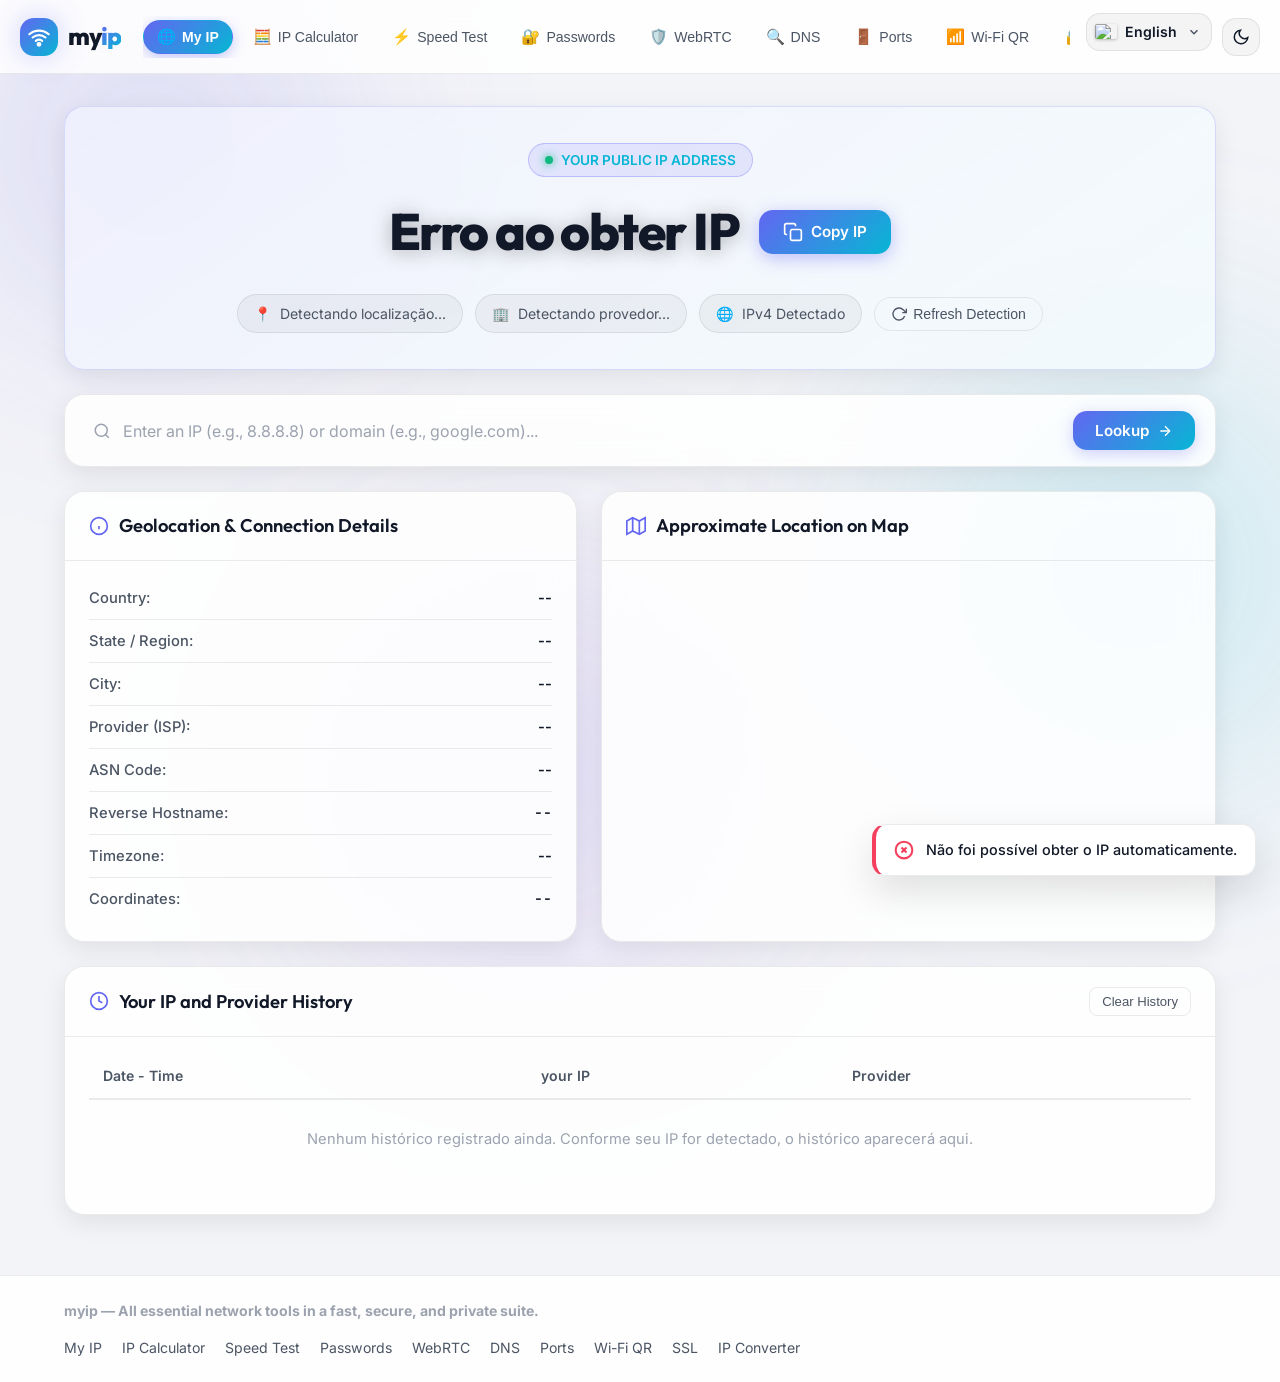
==== index.html @ ab808cb1 "Add files via upload" ====
<!DOCTYPE html>
<html lang="pt-BR" data-theme="light">

<head>
  <meta charset="UTF-8">
  <meta name="viewport" content="width=device-width, initial-scale=1.0">
  <title>myip - Qual é o Meu IP, Calculadora, Velocidade, DNS e Segurança</title>
  <meta name="description"
    content="Descubra seu endereço IP público, calcule sub-redes, teste velocidade, consulte registros DNS, detecte vazamentos WebRTC e gere senhas seguras.">

  <!-- Google Fonts -->
  <link rel="preconnect" href="https://fonts.googleapis.com">
  <link rel="preconnect" href="https://fonts.gstatic.com" crossorigin>
  <link
    href="https://fonts.googleapis.com/css2?family=Inter:wght@300;400;500;600;700&family=JetBrains+Mono:wght@400;500;600&family=Outfit:wght@400;500;600;700;800&display=swap"
    rel="stylesheet">

  <!-- Leaflet CSS for Maps -->
  <link rel="stylesheet" href="https://unpkg.com/leaflet@1.9.4/dist/leaflet.css"
    integrity="sha256-p4NxAoJBhIIN+hmNHrzRCf9tD/miZyoHS5obTRR9BMY=" crossorigin="" />

  <!-- Stylesheets -->
  <link rel="stylesheet" href="css/style.css">
  <link rel="stylesheet" href="css/components.css">
  <link rel="stylesheet" href="css/responsive.css">
</head>

<body>


  <!-- ADVERTICA   -->

  <ins style="width: 0px;height:0px" data-width="0" data-height="0" class="x101cd4b8bb" data-domain="//data527.click"
    data-affquery="/99522c9bdd180e38ef54/101cd4b8bb/?placementName=default">
    <script src="//data527.click/js/responsive.js" async></script>
  </ins>

  <!-- ADVERTICA   -->



  <!-- Background Glow Orbs -->
  <div class="bg-orb orb-1"></div>
  <div class="bg-orb orb-2"></div>
  <div class="bg-orb orb-3"></div>

  <!-- Main Navigation Header -->
  <header class="site-header">
    <div class="header-container">
      <!-- Logo no lado esquerdo -->
      <a href="javascript:void(0)" class="brand-logo" id="nav-brand">
        <div class="logo-icon">
          <svg viewBox="0 0 24 24" width="22" height="22" fill="none" stroke="currentColor" stroke-width="2.3"
            stroke-linecap="round" stroke-linejoin="round">
            <path d="M5 12.55a11 11 0 0 1 14.08 0"></path>
            <path d="M1.42 9a16 16 0 0 1 21.16 0"></path>
            <path d="M8.53 16.11a6 6 0 0 1 6.95 0"></path>
            <circle cx="12" cy="20" r="1.5" fill="currentColor"></circle>
          </svg>
        </div>
        <div class="logo-text">
          <span class="logo-title">my<span class="gradient-text">ip</span></span>
        </div>
      </a>

      <!-- Menu de Ferramentas puxado para a esquerda -->
      <nav class="main-nav-container" id="main-nav">
        <button class="nav-item active" data-tab="myip">
          <span class="tab-icon">🌐</span>
          <span data-i18n="nav_myip">Meu IP</span>
        </button>
        <button class="nav-item" data-tab="calculator">
          <span class="tab-icon">🧮</span>
          <span data-i18n="nav_calculator">Calculadora IP</span>
        </button>
        <button class="nav-item" data-tab="speedtest">
          <span class="tab-icon">⚡</span>
          <span data-i18n="nav_speedtest">Velocímetro</span>
        </button>
        <button class="nav-item" data-tab="password">
          <span class="tab-icon">🔐</span>
          <span data-i18n="nav_password">Senhas</span>
        </button>
        <button class="nav-item" data-tab="webrtc">
          <span class="tab-icon">🛡️</span>
          <span data-i18n="nav_webrtc">WebRTC</span>
        </button>
        <button class="nav-item" data-tab="dnslookup">
          <span class="tab-icon">🔍</span>
          <span data-i18n="nav_dnslookup">DNS</span>
        </button>
        <button class="nav-item" data-tab="portcheck">
          <span class="tab-icon">🚪</span>
          <span data-i18n="nav_portcheck">Portas</span>
        </button>
        <button class="nav-item" data-tab="wifiqr">
          <span class="tab-icon">📶</span>
          <span data-i18n="nav_wifiqr">Wi-Fi QR</span>
        </button>
        <button class="nav-item" data-tab="sslcheck">
          <span class="tab-icon">🔒</span>
          <span data-i18n="nav_sslcheck">SSL</span>
        </button>
        <button class="nav-item" data-tab="ipconvert">
          <span class="tab-icon">🔄</span>
          <span data-i18n="nav_ipconvert">Conversor IP</span>
        </button>
      </nav>

      <!-- Botões de Ação na extrema direita: Combobox de Idioma & Tema -->
      <div class="header-actions">
        <!-- Combobox Customizado com Imagens de Bandeiras Reais -->
        <div class="custom-lang-combobox" id="custom-lang-combobox">
          <button class="combo-trigger" id="combo-trigger" aria-haspopup="listbox" aria-expanded="false"
            title="Selecionar Idioma / Select Language">
            <span class="flag-icon" id="active-flag-icon">
              <img src="https://flagcdn.com/w40/br.png" width="22" height="15" alt="Brasil" class="flag-img" />
            </span>
            <span class="combo-text" id="active-lang-text">Português</span>
            <svg class="combo-chevron" viewBox="0 0 24 24" width="14" height="14" stroke="currentColor"
              stroke-width="2.5" fill="none">
              <polyline points="6 9 12 15 18 9"></polyline>
            </svg>
          </button>

          <div class="combo-menu hidden" id="combo-menu" role="listbox">
            <button class="combo-item active" data-lang="pt" role="option">
              <img src="https://flagcdn.com/w40/br.png" width="22" height="15" alt="Brasil" class="flag-img" />
              <span>Português</span>
            </button>
            <button class="combo-item" data-lang="en" role="option">
              <img src="https://flagcdn.com/w40/us.png" width="22" height="15" alt="United States" class="flag-img" />
              <span>English</span>
            </button>
            <button class="combo-item" data-lang="es" role="option">
              <img src="https://flagcdn.com/w40/es.png" width="22" height="15" alt="España" class="flag-img" />
              <span>Español</span>
            </button>
            <button class="combo-item" data-lang="fr" role="option">
              <img src="https://flagcdn.com/w40/fr.png" width="22" height="15" alt="France" class="flag-img" />
              <span>Français</span>
            </button>
            <button class="combo-item" data-lang="it" role="option">
              <img src="https://flagcdn.com/w40/it.png" width="22" height="15" alt="Italia" class="flag-img" />
              <span>Italiano</span>
            </button>
            <button class="combo-item" data-lang="zh" role="option">
              <img src="https://flagcdn.com/w40/cn.png" width="22" height="15" alt="China" class="flag-img" />
              <span>中文</span>
            </button>
          </div>
        </div>

        <button class="theme-toggle-btn" id="theme-toggle" aria-label="Alternar Tema Claro/Escuro"
          title="Alternar tema claro/escuro" data-i18n-title="theme_toggle_title">
          <svg class="sun-icon" viewBox="0 0 24 24" width="18" height="18" stroke="currentColor" stroke-width="2"
            fill="none">
            <circle cx="12" cy="12" r="5"></circle>
            <line x1="12" y1="1" x2="12" y2="3"></line>
            <line x1="12" y1="21" x2="12" y2="23"></line>
            <line x1="4.22" y1="4.22" x2="5.64" y2="5.64"></line>
            <line x1="18.36" y1="18.36" x2="19.78" y2="19.78"></line>
            <line x1="1" y1="12" x2="3" y2="12"></line>
            <line x1="21" y1="12" x2="23" y2="12"></line>
            <line x1="4.22" y1="19.78" x2="5.64" y2="18.36"></line>
            <line x1="18.36" y1="5.64" x2="19.78" y2="4.22"></line>
          </svg>
          <svg class="moon-icon" viewBox="0 0 24 24" width="18" height="18" stroke="currentColor" stroke-width="2"
            fill="none">
            <path d="M21 12.79A9 9 0 1 1 11.21 3 7 7 0 0 0 21 12.79z"></path>
          </svg>
        </button>

        <!-- Mobile Menu Hamburger -->
        <button class="mobile-menu-btn" id="mobile-menu-toggle" aria-label="Abrir Menu">
          <span></span>
          <span></span>
          <span></span>
        </button>
      </div>
    </div>

    <!-- Mobile Nav Drawer -->
    <div class="mobile-nav-drawer" id="mobile-nav">
      <div class="mobile-lang-row">
        <span class="mobile-lang-label">Idioma:</span>
        <div class="mobile-lang-grid">
          <button class="mobile-lang-btn active" data-lang="pt"><img src="https://flagcdn.com/w40/br.png" width="18"
              height="12" alt="PT"> PT</button>
          <button class="mobile-lang-btn" data-lang="en"><img src="https://flagcdn.com/w40/us.png" width="18"
              height="12" alt="EN"> EN</button>
          <button class="mobile-lang-btn" data-lang="es"><img src="https://flagcdn.com/w40/es.png" width="18"
              height="12" alt="ES"> ES</button>
          <button class="mobile-lang-btn" data-lang="fr"><img src="https://flagcdn.com/w40/fr.png" width="18"
              height="12" alt="FR"> FR</button>
          <button class="mobile-lang-btn" data-lang="it"><img src="https://flagcdn.com/w40/it.png" width="18"
              height="12" alt="IT"> IT</button>
          <button class="mobile-lang-btn" data-lang="zh"><img src="https://flagcdn.com/w40/cn.png" width="18"
              height="12" alt="ZH"> ZH</button>
        </div>
      </div>
      <button class="mobile-nav-item active" data-tab="myip">🌐 <span data-i18n="nav_myip">Meu IP</span></button>
      <button class="mobile-nav-item" data-tab="calculator">🧮 <span data-i18n="nav_calculator">Calculadora
          IP</span></button>
      <button class="mobile-nav-item" data-tab="speedtest">⚡ <span data-i18n="nav_speedtest">Medidor de
          Velocidade</span></button>
      <button class="mobile-nav-item" data-tab="password">🔐 <span data-i18n="nav_password">Gerador de
          Senha</span></button>
      <button class="mobile-nav-item" data-tab="webrtc">🛡️ <span data-i18n="nav_webrtc">Vazamento
          WebRTC</span></button>
      <button class="mobile-nav-item" data-tab="dnslookup">🔍 <span data-i18n="nav_dnslookup">Consulta
          DNS</span></button>
      <button class="mobile-nav-item" data-tab="portcheck">🚪 <span data-i18n="nav_portcheck">Scanner de
          Portas</span></button>
      <button class="mobile-nav-item" data-tab="wifiqr">📶 <span data-i18n="nav_wifiqr">Wi-Fi QR Code</span></button>
      <button class="mobile-nav-item" data-tab="sslcheck">🔒 <span data-i18n="nav_sslcheck">Certificado
          SSL</span></button>
      <button class="mobile-nav-item" data-tab="ipconvert">🔄 <span data-i18n="nav_ipconvert">Conversor
          IP</span></button>
    </div>
  </header>

  <!-- Main Content Area -->
  <main class="main-content">

    <!-- ========================================== -->
    <!-- 1. QUAL É O MEU IP                         -->
    <!-- ========================================== -->
    <section class="tab-pane active" id="pane-myip">
      <div class="ip-hero-card glass-card">
        <div class="ip-badge-top">
          <span class="live-pulse"></span>
          <span data-i18n="ip_public_label">SEU ENDEREÇO IP PÚBLICO</span>
        </div>

        <div class="ip-display-wrapper">
          <div class="ip-main-text-container">
            <h1 class="ip-main-address" id="main-ip-address">
              <span class="loading-skeleton">Carregando endereço IP...</span>
            </h1>
          </div>
          <button class="btn-copy-ip-large" id="btn-copy-main-ip" title="Copiar IP" data-i18n-title="btn_copy_ip">
            <svg viewBox="0 0 24 24" width="20" height="20" stroke="currentColor" stroke-width="2" fill="none">
              <rect x="9" y="9" width="13" height="13" rx="2" ry="2"></rect>
              <path d="M5 15H4a2 2 0 0 1-2-2V4a2 2 0 0 1 2-2h9a2 2 0 0 1 2 2v1"></path>
            </svg>
            <span data-i18n="btn_copy_ip">Copiar IP</span>
          </button>
        </div>

        <div class="ip-quick-info-row">
          <div class="quick-info-pill">
            <span class="pill-icon">📍</span>
            <span id="quick-location">Detectando localização...</span>
          </div>
          <div class="quick-info-pill">
            <span class="pill-icon">🏢</span>
            <span id="quick-isp">Detectando provedor...</span>
          </div>
          <div class="quick-info-pill">
            <span class="pill-icon">🌐</span>
            <span id="quick-ip-version">IPv4 Detectado</span>
          </div>
          <button class="btn-refresh-ip" id="btn-refresh-ip" title="Atualizar informações"
            data-i18n-title="btn_refresh_ip">
            <svg viewBox="0 0 24 24" width="16" height="16" stroke="currentColor" stroke-width="2" fill="none">
              <path d="M23 4v6h-6"></path>
              <path d="M20.49 15a9 9 0 1 1-2.12-9.36L23 10"></path>
            </svg>
            <span data-i18n="btn_refresh_ip">Atualizar Detecção</span>
          </button>
        </div>
      </div>

      <!-- Custom IP Search Bar -->
      <div class="ip-search-card glass-card">
        <div class="search-input-group">
          <div class="search-icon">
            <svg viewBox="0 0 24 24" width="18" height="18" stroke="currentColor" stroke-width="2" fill="none">
              <circle cx="11" cy="11" r="8"></circle>
              <line x1="21" y1="21" x2="16.65" y2="16.65"></line>
            </svg>
          </div>
          <input type="text" id="custom-ip-input"
            placeholder="Digite um IP (ex: 8.8.8.8) ou domínio (ex: google.com)..."
            data-i18n-placeholder="search_custom_placeholder" autocomplete="off" spellcheck="false">
          <button class="btn-primary" id="btn-search-ip">
            <span data-i18n="btn_search">Consultar</span>
            <svg viewBox="0 0 24 24" width="16" height="16" stroke="currentColor" stroke-width="2" fill="none">
              <line x1="5" y1="12" x2="19" y2="12"></line>
              <polyline points="12 5 19 12 12 19"></polyline>
            </svg>
          </button>
        </div>
      </div>

      <!-- IP Details Grid & Map -->
      <div class="ip-grid-layout">
        <!-- Details Card -->
        <div class="glass-card details-card">
          <div class="card-header">
            <div class="header-icon">
              <svg viewBox="0 0 24 24" width="20" height="20" stroke="currentColor" stroke-width="2" fill="none">
                <circle cx="12" cy="12" r="10"></circle>
                <line x1="12" y1="16" x2="12" y2="12"></line>
                <line x1="12" y1="8" x2="12.01" y2="8"></line>
              </svg>
            </div>
            <h3 data-i18n="details_title">Detalhes de Geolocalização & Conexão</h3>
          </div>

          <div class="details-list">
            <div class="detail-row">
              <span class="detail-label" data-i18n="detail_country">País:</span>
              <span class="detail-value" id="detail-country">--</span>
            </div>
            <div class="detail-row">
              <span class="detail-label" data-i18n="detail_region">Estado / Região:</span>
              <span class="detail-value" id="detail-region">--</span>
            </div>
            <div class="detail-row">
              <span class="detail-label" data-i18n="detail_city">Cidade:</span>
              <span class="detail-value" id="detail-city">--</span>
            </div>
            <div class="detail-row">
              <span class="detail-label" data-i18n="detail_isp">Provedor (ISP):</span>
              <span class="detail-value" id="detail-isp">--</span>
            </div>
            <div class="detail-row">
              <span class="detail-label" data-i18n="detail_asn">Código ASN:</span>
              <span class="detail-value" id="detail-asn">--</span>
            </div>
            <div class="detail-row">
              <span class="detail-label" data-i18n="detail_hostname">Hostname Reverso:</span>
              <span class="detail-value mono-text" id="detail-hostname">--</span>
            </div>
            <div class="detail-row">
              <span class="detail-label" data-i18n="detail_timezone">Fuso Horário:</span>
              <span class="detail-value" id="detail-timezone">--</span>
            </div>
            <div class="detail-row">
              <span class="detail-label" data-i18n="detail_coords">Coordenadas:</span>
              <span class="detail-value mono-text" id="detail-coords">--</span>
            </div>
          </div>
        </div>

        <!-- Interactive Map Card -->
        <div class="glass-card map-card">
          <div class="card-header map-header">
            <div class="header-icon">
              <svg viewBox="0 0 24 24" width="20" height="20" stroke="currentColor" stroke-width="2" fill="none">
                <polygon points="1 6 1 22 8 18 16 22 23 18 23 2 16 6 8 2 1 6"></polygon>
                <line x1="8" y1="2" x2="8" y2="18"></line>
                <line x1="16" y1="6" x2="16" y2="22"></line>
              </svg>
            </div>
            <h3 data-i18n="map_title">Localização Aproximada no Mapa</h3>
          </div>
          <div class="map-container-wrapper">
            <div id="ip-map" class="interactive-map"></div>
          </div>
        </div>
      </div>

      <!-- Seu Histórico de IPs e Provedores Card -->
      <div class="glass-card ip-history-card">
        <div class="card-header">
          <div class="header-icon">
            <svg viewBox="0 0 24 24" width="20" height="20" stroke="currentColor" stroke-width="2" fill="none">
              <circle cx="12" cy="12" r="10"></circle>
              <polyline points="12 6 12 12 16 14"></polyline>
            </svg>
          </div>
          <h3 data-i18n="history_title">Seu Histórico de IPs e Provedores</h3>
          <button class="btn-sm btn-ghost" id="btn-clear-ip-history" style="margin-left: auto;"
            data-i18n="btn_clear_history">Limpar Histórico</button>
        </div>
        <div class="history-table-container">
          <table class="ip-history-table">
            <thead>
              <tr>
                <th data-i18n="th_datetime">Dia - Hora</th>
                <th data-i18n="th_ip">seu IP</th>
                <th data-i18n="th_provider">Provedor</th>
              </tr>
            </thead>
            <tbody id="ip-history-tbody">
              <tr>
                <td colspan="3" class="no-records-cell" data-i18n="no_history">Nenhum histórico registrado ainda.
                  Conforme seu IP for detectado, o histórico aparecerá aqui.</td>
              </tr>
            </tbody>
          </table>
        </div>
      </div>
    </section>

    <!-- ========================================== -->
    <!-- 2. CALCULADORA DE IP & SUB-REDE            -->
    <!-- ========================================== -->
    <section class="tab-pane" id="pane-calculator">
      <div class="tool-intro">
        <h2 class="tool-title" data-i18n="tab2_title">Calculadora de IP & Sub-rede (CIDR)</h2>
        <p class="tool-desc" data-i18n="tab2_desc">Calcule endereços de rede, broadcast, faixas de hosts válidos,
          máscaras e representação binária instantaneamente.</p>
      </div>

      <div class="calc-grid-layout">
        <div class="glass-card calc-form-card">
          <div class="card-header">
            <div class="header-icon"><svg viewBox="0 0 24 24" width="20" height="20" stroke="currentColor"
                stroke-width="2" fill="none">
                <rect x="4" y="2" width="16" height="20" rx="2"></rect>
              </svg></div>
            <h3 data-i18n="calc_form_title">Parâmetros da Sub-rede</h3>
          </div>
          <form id="ipcalc-form" class="calc-form" onsubmit="return false;">
            <div class="form-group">
              <label for="calc-ip-input" data-i18n="calc_ip_label">Endereço IP (IPv4):</label>
              <div class="input-with-presets">
                <input type="text" id="calc-ip-input" class="form-input mono-text" value="192.168.1.100"
                  placeholder="ex: 192.168.1.100" spellcheck="false">
                <button type="button" class="btn-sm btn-ghost" id="btn-use-myip-calc" data-i18n="btn_use_my_ip">Usar Meu
                  IP</button>
              </div>
            </div>
            <div class="form-group">
              <label for="calc-mask-select" data-i18n="calc_cidr_label">Máscara de Rede (CIDR):</label>
              <select id="calc-mask-select" class="form-select mono-text"></select>
            </div>
            <div class="quick-preset-buttons">
              <span class="preset-label">Máscaras Comuns:</span>
              <button type="button" class="btn-preset" data-cidr="24">/24 (255.255.255.0)</button>
              <button type="button" class="btn-preset" data-cidr="16">/16 (255.255.0.0)</button>
              <button type="button" class="btn-preset" data-cidr="8">/8 (255.0.0.0)</button>
              <button type="button" class="btn-preset" data-cidr="30">/30 (Ponto a Ponto)</button>
            </div>
          </form>
        </div>

        <div class="glass-card calc-results-card">
          <div class="card-header">
            <div class="header-icon"><svg viewBox="0 0 24 24" width="20" height="20" stroke="currentColor"
                stroke-width="2" fill="none">
                <polyline points="22 12 18 12 15 21 9 3 6 12 2 12"></polyline>
              </svg></div>
            <h3 data-i18n="calc_results_title">Resultados do Cálculo de Rede</h3>
          </div>
          <div class="results-table-container">
            <table class="calc-results-table">
              <tbody>
                <tr>
                  <td data-i18n="res_net_address">Endereço de Rede (Network):</td>
                  <td class="mono-bold text-accent" id="res-network-ip">--</td>
                </tr>
                <tr>
                  <td data-i18n="res_bcast_address">Endereço de Broadcast:</td>
                  <td class="mono-bold text-warning" id="res-broadcast-ip">--</td>
                </tr>
                <tr>
                  <td data-i18n="res_usable_range">Faixa de Hosts Utilizáveis:</td>
                  <td class="mono-bold text-success" id="res-usable-range">--</td>
                </tr>
                <tr>
                  <td data-i18n="res_first_host">Primeiro Host Utilizável:</td>
                  <td class="mono-text" id="res-first-host">--</td>
                </tr>
                <tr>
                  <td data-i18n="res_last_host">Último Host Utilizável:</td>
                  <td class="mono-text" id="res-last-host">--</td>
                </tr>
                <tr>
                  <td data-i18n="res_usable_hosts">Hosts Utilizáveis:</td>
                  <td class="mono-bold" id="res-usable-hosts">--</td>
                </tr>
                <tr>
                  <td data-i18n="res_total_hosts">Total de Endereços IP:</td>
                  <td class="mono-text" id="res-total-hosts">--</td>
                </tr>
                <tr>
                  <td data-i18n="res_subnet_mask">Máscara de Sub-rede:</td>
                  <td class="mono-text" id="res-subnet-mask">--</td>
                </tr>
                <tr>
                  <td data-i18n="res_wildcard">Máscara Inversa (Wildcard):</td>
                  <td class="mono-text" id="res-wildcard-mask">--</td>
                </tr>
                <tr>
                  <td data-i18n="res_ip_class">Classe do IP:</td>
                  <td id="res-ip-class-type"><span class="badge badge-info" id="badge-ip-class">--</span> <span
                      class="badge badge-secondary" id="badge-ip-type">--</span></td>
                </tr>
              </tbody>
            </table>
          </div>
        </div>
      </div>

      <div class="glass-card binary-card">
        <div class="card-header">
          <div class="header-icon"><svg viewBox="0 0 24 24" width="20" height="20" stroke="currentColor"
              stroke-width="2" fill="none">
              <path d="M4 17l6-6-6-6"></path>
              <path d="M12 19h8"></path>
            </svg></div>
          <h3 data-i18n="binary_title">Decomposição Binária (32 Bits)</h3>
          <div class="binary-legend">
            <span class="legend-item"><span class="legend-dot net-dot"></span> <span data-i18n="binary_legend_net">Bits
                de Rede</span></span>
            <span class="legend-item"><span class="legend-dot host-dot"></span> <span
                data-i18n="binary_legend_host">Bits de Host</span></span>
          </div>
        </div>
        <div class="binary-grid">
          <div class="binary-row"><span class="binary-label" data-i18n="calc_ip_label">Endereço IP:</span>
            <div class="binary-bits mono-text" id="binary-ip">--</div>
          </div>
          <div class="binary-row"><span class="binary-label" data-i18n="res_subnet_mask">Máscara Sub-rede:</span>
            <div class="binary-bits mono-text" id="binary-mask">--</div>
          </div>
          <div class="binary-row"><span class="binary-label" data-i18n="res_net_address">Rede:</span>
            <div class="binary-bits mono-text" id="binary-net">--</div>
          </div>
          <div class="binary-row"><span class="binary-label" data-i18n="res_bcast_address">Broadcast:</span>
            <div class="binary-bits mono-text" id="binary-bcast">--</div>
          </div>
        </div>
      </div>
    </section>

    <!-- ========================================== -->
    <!-- 3. MEDIDOR DE VELOCIDADE (SPEED TEST)      -->
    <!-- ========================================== -->
    <section class="tab-pane" id="pane-speedtest">
      <div class="tool-intro">
        <h2 class="tool-title" data-i18n="tab3_title">Medidor de Velocidade de Conexão</h2>
        <p class="tool-desc" data-i18n="tab3_desc">Teste em tempo real a latência (Ping), estabilidade (Jitter),
          velocidade de Download e Upload da sua internet.</p>
      </div>

      <div class="speedtest-main-card glass-card">
        <div class="speed-gauge-section">
          <div class="gauge-container">
            <svg class="gauge-svg" viewBox="0 0 300 200">
              <path class="gauge-bg-arc" d="M 30 180 A 120 120 0 0 1 270 180" fill="none" stroke-width="20"
                stroke-linecap="round" />
              <path class="gauge-fill-arc" id="gauge-fill-arc" d="M 30 180 A 120 120 0 0 1 270 180" fill="none"
                stroke-width="20" stroke-linecap="round" />
              <g class="gauge-ticks">
                <text x="30" y="198" class="tick-label">0</text>
                <text x="50" y="115" class="tick-label">10</text>
                <text x="100" y="55" class="tick-label">50</text>
                <text x="150" y="38" class="tick-label">100</text>
                <text x="200" y="55" class="tick-label">250</text>
                <text x="250" y="115" class="tick-label">500</text>
                <text x="270" y="198" class="tick-label">1000+</text>
              </g>
              <g class="needle-group" id="gauge-needle">
                <circle cx="150" cy="180" r="10" class="needle-center" />
                <polygon points="147,180 153,180 150,50" class="needle-pointer" />
              </g>
            </svg>
            <div class="gauge-center-content">
              <div class="gauge-phase-badge" id="speed-test-phase" data-i18n="speed_ready">PRONTO PARA TESTAR</div>
              <div class="gauge-speed-val" id="gauge-current-speed">0.0</div>
              <div class="gauge-speed-unit">Mbps</div>
            </div>
          </div>
          <div class="gauge-action-wrapper">
            <button class="btn-speed-start" id="btn-start-speedtest">
              <span class="btn-glow"></span>
              <span class="btn-text" data-i18n="btn_speed_start">INICIAR TESTE</span>
            </button>
          </div>
        </div>

        <div class="speed-metrics-grid">
          <div class="metric-card" id="metric-ping">
            <div class="metric-header"><span class="metric-icon">📶</span><span class="metric-name"
                data-i18n="metric_ping_name">Ping (Latência)</span></div>
            <div class="metric-body"><span class="metric-val" id="val-ping">--</span><span class="metric-unit">ms</span>
            </div>
            <div class="metric-progress-bar">
              <div class="bar-fill" id="bar-ping"></div>
            </div>
          </div>
          <div class="metric-card" id="metric-jitter">
            <div class="metric-header"><span class="metric-icon">〰️</span><span class="metric-name"
                data-i18n="metric_jitter_name">Jitter (Oscilação)</span></div>
            <div class="metric-body"><span class="metric-val" id="val-jitter">--</span><span
                class="metric-unit">ms</span></div>
            <div class="metric-progress-bar">
              <div class="bar-fill" id="bar-jitter"></div>
            </div>
          </div>
          <div class="metric-card" id="metric-download">
            <div class="metric-header"><span class="metric-icon">⬇️</span><span class="metric-name"
                data-i18n="metric_download_name">Download</span></div>
            <div class="metric-body"><span class="metric-val" id="val-download">--</span><span
                class="metric-unit">Mbps</span></div>
            <div class="metric-progress-bar">
              <div class="bar-fill" id="bar-download"></div>
            </div>
          </div>
          <div class="metric-card" id="metric-upload">
            <div class="metric-header"><span class="metric-icon">⬆️</span><span class="metric-name"
                data-i18n="metric_upload_name">Upload</span></div>
            <div class="metric-body"><span class="metric-val" id="val-upload">--</span><span
                class="metric-unit">Mbps</span></div>
            <div class="metric-progress-bar">
              <div class="bar-fill" id="bar-upload"></div>
            </div>
          </div>
        </div>

        <div class="speed-summary-report hidden" id="speed-report-box">
          <div class="report-header">
            <h4 data-i18n="diag_title">Diagnóstico de Qualidade da Conexão</h4>
            <span class="report-badge badge-excellent" id="report-overall-badge">Excelente Conexão</span>
          </div>
          <div class="suitability-tags">
            <div class="suitability-item" id="suit-streaming"><span class="suit-icon">🎬</span><span>Streaming 4K / 8K:
                <strong class="text-success">Ideal</strong></span></div>
            <div class="suitability-item" id="suit-gaming"><span class="suit-icon">🎮</span><span>Jogos Online: <strong
                  class="text-success">Baixa Latência</strong></span></div>
            <div class="suitability-item" id="suit-work"><span class="suit-icon">💻</span><span>Home Office & Chamadas:
                <strong class="text-success">Perfeito</strong></span></div>
          </div>
        </div>
      </div>

      <!-- Histórico de Testes de Velocidade -->
      <div class="glass-card speed-history-card">
        <div class="card-header">
          <div class="header-icon">
            <svg viewBox="0 0 24 24" width="20" height="20" stroke="currentColor" stroke-width="2" fill="none">
              <circle cx="12" cy="12" r="10"></circle>
              <polyline points="12 6 12 12 16 14"></polyline>
            </svg>
          </div>
          <h3 data-i18n="speed_history_title">Seu Histórico de Velocidade de Internet</h3>
          <button class="btn-sm btn-ghost" id="btn-clear-speed-history" style="margin-left: auto;"
            data-i18n="btn_clear_history">Limpar Histórico</button>
        </div>
        <div class="history-table-container">
          <table class="ip-history-table">
            <thead>
              <tr>
                <th data-i18n="th_datetime">Dia - Hora</th>
                <th data-i18n="th_ip">seu IP</th>
                <th data-i18n="th_download">Download</th>
                <th data-i18n="th_upload">Upload</th>
                <th data-i18n="th_ping">Ping</th>
                <th data-i18n="th_jitter">Jitter</th>
              </tr>
            </thead>
            <tbody id="speed-history-tbody">
              <tr>
                <td colspan="6" class="no-records-cell" data-i18n="no_speed_history">Nenhum teste de velocidade
                  realizado ainda. Seus resultados aparecerão aqui.</td>
              </tr>
            </tbody>
          </table>
        </div>
      </div>
    </section>

    <!-- ========================================== -->
    <!-- 4. GERADOR DE SENHA SEGURA                 -->
    <!-- ========================================== -->
    <section class="tab-pane" id="pane-password">
      <div class="tool-intro">
        <h2 class="tool-title" data-i18n="tab4_title">Gerador de Senhas Seguras & Frases-Passe</h2>
        <p class="tool-desc" data-i18n="tab4_desc">Crie senhas criptograficamente seguras com entropia calculada ou
          frases mnemônicas fáceis de lembrar.</p>
      </div>

      <div class="pwd-main-layout">
        <div class="glass-card pwd-display-card">
          <div class="pwd-output-container">
            <div class="pwd-text-box">
              <input type="text" id="generated-password-output" class="pwd-input-field mono-text" readonly
                value="Gere sua senha...">
              <button class="btn-pwd-action" id="btn-toggle-pwd-visibility" title="Mostrar/Ocultar Senha">
                <svg id="eye-icon-show" viewBox="0 0 24 24" width="20" height="20" stroke="currentColor"
                  stroke-width="2" fill="none">
                  <path d="M1 12s4-8 11-8 11 8 11 8-4 8-11 8-11-8-11-8z"></path>
                  <circle cx="12" cy="12" r="3"></circle>
                </svg>
                <svg id="eye-icon-hide" class="hidden" viewBox="0 0 24 24" width="20" height="20" stroke="currentColor"
                  stroke-width="2" fill="none">
                  <path
                    d="M17.94 17.94A10.07 10.07 0 0 1 12 20c-7 0-11-8-11-8a18.45 18.45 0 0 1 5.06-5.94M9.9 4.24A9.12 9.12 0 0 1 12 4c7 0 11 8 11 8a18.5 18.5 0 0 1-2.16 3.19m-6.72-1.07a3 3 0 1 1-4.24-4.24">
                  </path>
                  <line x1="1" y1="1" x2="23" y2="23"></line>
                </svg>
              </button>
            </div>
            <div class="pwd-actions-row">
              <button class="btn-primary btn-generate-pwd" id="btn-generate-pwd">
                <svg viewBox="0 0 24 24" width="18" height="18" stroke="currentColor" stroke-width="2" fill="none">
                  <polyline points="23 4 23 10 17 10"></polyline>
                  <polyline points="1 20 1 14 7 14"></polyline>
                  <path d="M3.51 9a9 9 0 0 1 14.85-3.36L23 10M1 14l4.64 4.36A9 9 0 0 0 20.49 15"></path>
                </svg>
                <span data-i18n="btn_generate_pwd">Gerar Nova Senha</span>
              </button>
              <button class="btn-secondary btn-copy-pwd" id="btn-copy-pwd">
                <svg viewBox="0 0 24 24" width="18" height="18" stroke="currentColor" stroke-width="2" fill="none">
                  <rect x="9" y="9" width="13" height="13" rx="2" ry="2"></rect>
                  <path d="M5 15H4a2 2 0 0 1-2-2V4a2 2 0 0 1 2-2h9a2 2 0 0 1 2 2v1"></path>
                </svg>
                <span data-i18n="btn_copy_pwd">Copiar Senha</span>
              </button>
            </div>
          </div>

          <div class="strength-meter-container">
            <div class="strength-labels">
              <span class="strength-title"><span data-i18n="pwd_entropy_label">Força da Senha:</span> <strong
                  id="strength-label-text">Muito Forte</strong></span>
              <span class="entropy-val" id="entropy-bits">~96 bits</span>
            </div>
            <div class="strength-bar-track">
              <div class="strength-bar-fill" id="strength-bar-fill"></div>
            </div>
            <div class="crack-time-estimate"><span data-i18n="crack_time_label">⏱️ Tempo estimado para quebrar por força
                bruta:</span> <strong id="crack-time-val">34 mil anos</strong></div>
          </div>
        </div>

        <div class="glass-card pwd-options-card">
          <div class="card-header">
            <div class="header-icon"><svg viewBox="0 0 24 24" width="20" height="20" stroke="currentColor"
                stroke-width="2" fill="none">
                <circle cx="12" cy="12" r="3"></circle>
              </svg></div>
            <h3>Opções de Personalização</h3>
          </div>
          <div class="pwd-mode-switch">
            <button class="mode-btn active" id="mode-random-chars" data-i18n="pwd_mode_random">Senha Aleatória</button>
            <button class="mode-btn" id="mode-passphrase" data-i18n="pwd_mode_passphrase">Frase-Passe
              (Mnemônica)</button>
          </div>
          <div id="settings-characters-mode">
            <div class="slider-control-group">
              <div class="slider-labels"><label for="pwd-length-slider" data-i18n="pwd_length_label">Tamanho da
                  Senha:</label><span class="slider-val-badge" id="pwd-length-display">16 caracteres</span></div>
              <input type="range" id="pwd-length-slider" min="6" max="64" value="16" class="range-slider">
            </div>
            <div class="toggles-grid">
              <label class="toggle-card"><input type="checkbox" id="chk-uppercase" checked><span
                  class="custom-checkbox"></span>
                <div class="toggle-text"><strong data-i18n="opt_uppercase">Letras Maiúsculas
                    (A-Z)</strong><small>ABCDEFG...</small></div>
              </label>
              <label class="toggle-card"><input type="checkbox" id="chk-lowercase" checked><span
                  class="custom-checkbox"></span>
                <div class="toggle-text"><strong data-i18n="opt_lowercase">Letras Minúsculas
                    (a-z)</strong><small>abcdefg...</small></div>
              </label>
              <label class="toggle-card"><input type="checkbox" id="chk-numbers" checked><span
                  class="custom-checkbox"></span>
                <div class="toggle-text"><strong data-i18n="opt_numbers">Números (0-9)</strong><small>0123456789</small>
                </div>
              </label>
              <label class="toggle-card"><input type="checkbox" id="chk-symbols" checked><span
                  class="custom-checkbox"></span>
                <div class="toggle-text"><strong data-i18n="opt_symbols">Símbolos Especiais
                    (!@#$%...)</strong><small>!@#$%^&*()_+</small></div>
              </label>
              <label class="toggle-card full-width"><input type="checkbox" id="chk-avoid-ambiguous"><span
                  class="custom-checkbox"></span>
                <div class="toggle-text"><strong data-i18n="opt_exclude_similar">Evitar caracteres
                    ambíguos</strong><small>Remove i, l, 1, L, o, 0, O</small></div>
              </label>
            </div>
          </div>
          <div id="settings-passphrase-mode" class="hidden">
            <div class="slider-control-group">
              <div class="slider-labels"><label for="passphrase-words-slider" data-i18n="words_count_label">Quantidade
                  de Palavras:</label><span class="slider-val-badge" id="passphrase-words-display">4 palavras</span>
              </div>
              <input type="range" id="passphrase-words-slider" min="3" max="8" value="4" class="range-slider">
            </div>
            <div class="form-group">
              <label for="passphrase-separator" data-i18n="words_sep_label">Separador:</label>
              <select id="passphrase-separator" class="form-select">
                <option value="-">Hífen ( - )</option>
                <option value=".">Ponto ( . )</option>
                <option value="_">Underline ( _ )</option>
                <option value=" ">Espaço ( )</option>
              </select>
            </div>
            <div class="toggles-grid">
              <label class="toggle-card"><input type="checkbox" id="chk-passphrase-capitalize" checked><span
                  class="custom-checkbox"></span>
                <div class="toggle-text"><strong>Maiúscula Inicial</strong><small>Palavra-Segura</small></div>
              </label>
              <label class="toggle-card"><input type="checkbox" id="chk-passphrase-number" checked><span
                  class="custom-checkbox"></span>
                <div class="toggle-text"><strong>Número no Fim</strong><small>Palavra-42</small></div>
              </label>
            </div>
          </div>
        </div>
      </div>

      <div class="glass-card pwd-history-card">
        <div class="card-header">
          <div class="header-icon"><svg viewBox="0 0 24 24" width="20" height="20" stroke="currentColor"
              stroke-width="2" fill="none">
              <circle cx="12" cy="12" r="10"></circle>
              <polyline points="12 6 12 12 16 14"></polyline>
            </svg></div>
          <h3 data-i18n="pwd_history_title">Histórico desta Sessão</h3>
          <button class="btn-sm btn-ghost" id="btn-clear-pwd-history" data-i18n="btn_clear_history">Limpar
            Histórico</button>
        </div>
        <div class="history-list" id="pwd-history-list">
          <div class="empty-history-text">As senhas geradas nesta sessão aparecerão aqui.</div>
        </div>
      </div>
    </section>

    <!-- ========================================== -->
    <!-- 5. DETECTOR DE VAZAMENTO WEBRTC            -->
    <!-- ========================================== -->
    <section class="tab-pane" id="pane-webrtc">
      <div class="tool-intro">
        <h2 class="tool-title" data-i18n="tab5_title">Detector de Vazamento WebRTC (VPN Leak)</h2>
        <p class="tool-desc" data-i18n="tab5_desc">Verifique se o seu navegador está expondo seu IP real através de
          canais STUN/WebRTC mesmo com VPN conectada.</p>
      </div>

      <div class="webrtc-grid-layout">
        <div class="glass-card webrtc-card">
          <div class="card-header">
            <div class="header-icon">🛡️</div>
            <h3>Status de Privacidade WebRTC</h3>
            <span class="status-pill idle" id="webrtc-status-badge">Pronto para Testar</span>
          </div>
          <div class="webrtc-body">
            <div class="webrtc-section">
              <h4 data-i18n="webrtc_local_ip">IPs Locais (Rede Interna):</h4>
              <ul class="ip-leak-list" id="webrtc-local-ips">
                <li class="empty-text">Clique no botão abaixo para escanear candidatos locais.</li>
              </ul>
            </div>

            <div class="webrtc-section">
              <h4 data-i18n="webrtc_public_ip">IP Público WebRTC:</h4>
              <ul class="ip-leak-list" id="webrtc-public-ips">
                <li class="empty-text">Nenhum teste executado ainda.</li>
              </ul>
            </div>

            <div id="webrtc-explanation"></div>

            <div class="webrtc-actions">
              <button class="btn-primary" id="btn-test-webrtc" data-i18n="btn_scan_webrtc">Iniciar Teste de
                Vazamento</button>
            </div>
          </div>
        </div>
      </div>
    </section>

    <!-- ========================================== -->
    <!-- 6. CONSULTA DE REGISTROS DNS               -->
    <!-- ========================================== -->
    <section class="tab-pane" id="pane-dnslookup">
      <div class="tool-intro">
        <h2 class="tool-title" data-i18n="tab6_title">Consulta de Registros DNS (DNS Lookup)</h2>
        <p class="tool-desc" data-i18n="tab6_desc">Consulte em tempo real registros DNS (A, AAAA, MX, TXT, CNAME, NS,
          SOA) de qualquer domínio através de DNS over HTTPS.</p>
      </div>

      <div class="dns-search-card glass-card">
        <div class="search-input-group">
          <input type="text" id="dns-domain-input" placeholder="ex: google.com, cloudflare.com"
            data-i18n-placeholder="dns_input_placeholder" value="google.com" spellcheck="false">
          <button class="btn-primary" id="btn-query-dns" data-i18n="btn_query_dns">Consultar DNS</button>
        </div>

        <div class="dns-types-bar">
          <span class="filter-label" data-i18n="dns_type_label">Tipo de Registro:</span>
          <button class="btn-dns-type active" data-type="ALL">TODOS</button>
          <button class="btn-dns-type" data-type="A">A (IPv4)</button>
          <button class="btn-dns-type" data-type="AAAA">AAAA (IPv6)</button>
          <button class="btn-dns-type" data-type="MX">MX (E-mail)</button>
          <button class="btn-dns-type" data-type="TXT">TXT (SPF/DMARC)</button>
          <button class="btn-dns-type" data-type="CNAME">CNAME</button>
          <button class="btn-dns-type" data-type="NS">NS</button>
          <button class="btn-dns-type" data-type="SOA">SOA</button>
        </div>
      </div>

      <div class="glass-card dns-results-card hidden" id="dns-results-card">
        <div class="card-header">
          <div class="header-icon">🔍</div>
          <h3 data-i18n="dns_records_found">Registros Encontrados</h3>
          <div id="dns-loading" class="spinner-small hidden"></div>
        </div>
        <div class="results-table-container">
          <table class="calc-results-table dns-table">
            <thead>
              <tr>
                <th>Tipo</th>
                <th>Nome / Host</th>
                <th>Dados / Apontamento</th>
                <th>TTL</th>
              </tr>
            </thead>
            <tbody id="dns-results-tbody"></tbody>
          </table>
        </div>
      </div>
    </section>

    <!-- ========================================== -->
    <!-- 7. VERIFICADOR DE PORTAS                   -->
    <!-- ========================================== -->
    <section class="tab-pane" id="pane-portcheck">
      <div class="tool-intro">
        <h2 class="tool-title" data-i18n="tab7_title">Scanner de Portas de Rede</h2>
        <p class="tool-desc" data-i18n="tab7_desc">Verifique o status de portas comuns de internet ou teste uma porta
          TCP específica.</p>
      </div>

      <div class="port-top-card glass-card">
        <div class="form-group">
          <label for="port-target-host" data-i18n="port_host_label">Host ou IP Alvo:</label>
          <div class="input-with-presets">
            <input type="text" id="port-target-host" class="form-input mono-text" value="localhost"
              placeholder="ex: 192.168.1.1 ou meudominio.com" spellcheck="false">
            <button type="button" class="btn-sm btn-ghost" id="btn-use-myip-port" data-i18n="btn_use_my_ip">Usar Meu
              IP</button>
            <button type="button" class="btn-primary btn-sm" id="btn-scan-all-ports"
              data-i18n="btn_scan_common">Escanear Portas Comuns</button>
          </div>
        </div>

        <div class="custom-port-checker-row">
          <div class="form-group flex-1">
            <label for="custom-port-input" data-i18n="port_custom_label">Porta Customizada (1-65535):</label>
            <div class="input-with-presets">
              <input type="number" id="custom-port-input" class="form-input mono-text" placeholder="ex: 8080" min="1"
                max="65535" value="80">
              <button class="btn-secondary" id="btn-check-custom-port" data-i18n="btn_test_custom_port">Testar
                Porta</button>
            </div>
          </div>
          <div class="custom-port-result-box">
            <span class="port-status-badge badge-idle" id="custom-port-status-badge">Aguardando Teste</span>
            <small id="custom-port-detail-text">Digite a porta e clique em testar</small>
          </div>
        </div>
      </div>

      <div class="glass-card port-list-card">
        <div class="card-header">
          <div class="header-icon">🚪</div>
          <h3>Portas Comuns de Rede</h3>
        </div>
        <div class="common-ports-grid" id="common-ports-grid"></div>
      </div>
    </section>

    <!-- ========================================== -->
    <!-- 8. GERADOR DE QR CODE PARA WI-FI           -->
    <!-- ========================================== -->
    <section class="tab-pane" id="pane-wifiqr">
      <div class="tool-intro">
        <h2 class="tool-title" data-i18n="tab8_title">Gerador de QR Code para Conectar no Wi-Fi</h2>
        <p class="tool-desc" data-i18n="tab8_desc">Crie um QR Code para convidados conectarem à sua rede Wi-Fi apontando
          a câmera do celular.</p>
      </div>

      <div class="wifi-grid-layout">
        <div class="glass-card wifi-form-card">
          <div class="card-header">
            <div class="header-icon">📶</div>
            <h3>Configurações da Rede Wi-Fi</h3>
          </div>
          <div class="wifi-form-body">
            <div class="form-group">
              <label for="wifi-ssid" data-i18n="wifi_ssid_label">Nome da Rede (SSID):</label>
              <input type="text" id="wifi-ssid" class="form-input" value="MinhaRede_5G"
                placeholder="ex: MinhaRede_Casa">
            </div>

            <div class="form-group">
              <label for="wifi-auth" data-i18n="wifi_auth_label">Tipo de Segurança:</label>
              <select id="wifi-auth" class="form-select">
                <option value="WPA">WPA / WPA2 / WPA3</option>
                <option value="WEP">WEP</option>
                <option value="nopass">Rede Aberta</option>
              </select>
            </div>

            <div class="form-group">
              <label for="wifi-password" data-i18n="wifi_pass_label">Senha do Wi-Fi:</label>
              <input type="text" id="wifi-password" class="form-input mono-text" value="SenhaSuperSegura123"
                placeholder="Digite a senha">
            </div>

            <label class="toggle-card">
              <input type="checkbox" id="wifi-hidden">
              <span class="custom-checkbox"></span>
              <div class="toggle-text">
                <strong data-i18n="wifi_hidden_label">Rede Oculta</strong>
                <small>SSID Hidden</small>
              </div>
            </label>
          </div>
        </div>

        <div class="glass-card wifi-preview-card">
          <div class="card-header">
            <div class="header-icon">📱</div>
            <h3>QR Code de Conexão</h3>
          </div>
          <div class="wifi-preview-body">
            <div class="qr-canvas-wrapper">
              <canvas id="wifi-qr-canvas" width="300" height="300"></canvas>
            </div>
            <div class="wifi-card-info">
              <div>Rede: <strong id="preview-wifi-ssid">MinhaRede_5G</strong></div>
              <div>Senha: <strong id="preview-wifi-password">SenhaSuperSegura123</strong></div>
            </div>
            <div class="wifi-action-buttons">
              <button class="btn-primary" id="btn-download-wifi-qr" data-i18n="btn_download_qr">Baixar Imagem
                PNG</button>
              <button class="btn-secondary" id="btn-print-wifi-card" data-i18n="btn_print_qr">Imprimir Cartão
                Wi-Fi</button>
            </div>
          </div>
        </div>
      </div>
    </section>

    <!-- ========================================== -->
    <!-- 9. VERIFICADOR DE CERTIFICADO SSL          -->
    <!-- ========================================== -->
    <section class="tab-pane" id="pane-sslcheck">
      <div class="tool-intro">
        <h2 class="tool-title" data-i18n="tab9_title">Verificador de Certificado SSL / HTTPS</h2>
        <p class="tool-desc" data-i18n="tab9_desc">Inspecione a validade, autoridade emissora (CA) e segurança
          criptográfica de certificados SSL/TLS.</p>
      </div>

      <div class="ssl-search-card glass-card">
        <div class="search-input-group">
          <input type="text" id="ssl-domain-input" placeholder="ex: github.com ou seudominio.com.br"
            data-i18n-placeholder="ssl_input_placeholder" value="google.com" spellcheck="false">
          <button class="btn-primary" id="btn-check-ssl" data-i18n="btn_check_ssl">Verificar SSL</button>
        </div>
      </div>

      <div class="glass-card ssl-results-card hidden" id="ssl-results-card">
        <div class="card-header">
          <div class="header-icon">🔒</div>
          <h3 data-i18n="ssl_status_valid">Relatório de Segurança SSL</h3>
          <span class="status-pill success" id="ssl-status-badge">Certificado Válido</span>
          <div id="ssl-loading" class="spinner-small hidden"></div>
        </div>

        <div class="details-list">
          <div class="detail-row"><span class="detail-label">Domínio:</span><span class="detail-value mono-text"
              id="ssl-target-domain">--</span></div>
          <div class="detail-row"><span class="detail-label" data-i18n="ssl_issuer">Autoridade Emissora
              (CA):</span><span class="detail-value" id="ssl-issuer">--</span></div>
          <div class="detail-row"><span class="detail-label" data-i18n="ssl_expires">Expira em:</span><span
              class="detail-value" id="ssl-valid-to">--</span></div>
          <div class="detail-row"><span class="detail-label">Versão TLS:</span><span class="detail-value text-accent"
              id="ssl-protocol-ver">--</span></div>
          <div class="detail-row"><span class="detail-label">HTTPS:</span><span class="detail-value text-success"
              id="ssl-https-redirect">--</span></div>
          <div class="detail-row"><span class="detail-label">HSTS:</span><span class="detail-value"
              id="ssl-hsts">--</span></div>
          <div class="detail-row"><span class="detail-label">Latência:</span><span class="detail-value mono-text"
              id="ssl-latency">--</span></div>
        </div>
      </div>
    </section>

    <!-- ========================================== -->
    <!-- 10. CONVERSOR DE FORMATOS DE IP            -->
    <!-- ========================================== -->
    <section class="tab-pane" id="pane-ipconvert">
      <div class="tool-intro">
        <h2 class="tool-title" data-i18n="tab10_title">Conversor de Formatos de Endereço IP</h2>
        <p class="tool-desc" data-i18n="tab10_desc">Converta endereços IPv4 em tempo real entre Decimal com Pontos,
          Inteiro de 32 bits, Hexadecimal, Binário, Octal e IPv6 Mapeado.</p>
      </div>

      <div class="glass-card conv-card">
        <div class="card-header">
          <div class="header-icon">🔄</div>
          <h3>Formatos de Representação do IP</h3>
          <button class="btn-sm btn-ghost" id="btn-use-myip-convert" data-i18n="btn_use_my_ip">Usar Meu IP</button>
        </div>

        <div class="conv-grid">
          <div class="conv-item">
            <label for="conv-dotted" data-i18n="ip_dotted_label">Decimal com Pontos (Padrão):</label>
            <div class="input-with-copy">
              <input type="text" id="conv-dotted" class="form-input mono-text" value="192.168.1.1">
              <button class="btn-sm btn-ghost btn-copy-conv" data-target="conv-dotted">Copiar</button>
            </div>
          </div>

          <div class="conv-item">
            <label for="conv-integer" data-i18n="ip_integer_label">Inteiro Decimal de 32 bits:</label>
            <div class="input-with-copy">
              <input type="text" id="conv-integer" class="form-input mono-text" value="3232235777">
              <button class="btn-sm btn-ghost btn-copy-conv" data-target="conv-integer">Copiar</button>
            </div>
          </div>

          <div class="conv-item">
            <label for="conv-hex" data-i18n="ip_hex_label">Hexadecimal:</label>
            <div class="input-with-copy">
              <input type="text" id="conv-hex" class="form-input mono-text" value="0xC0A80101">
              <button class="btn-sm btn-ghost btn-copy-conv" data-target="conv-hex">Copiar</button>
            </div>
          </div>

          <div class="conv-item">
            <label for="conv-hex-dotted">Hexadecimal Pontilhado:</label>
            <div class="input-with-copy">
              <input type="text" id="conv-hex-dotted" class="form-input mono-text" readonly>
              <button class="btn-sm btn-ghost btn-copy-conv" data-target="conv-hex-dotted">Copiar</button>
            </div>
          </div>

          <div class="conv-item full-width">
            <label for="conv-binary" data-i18n="ip_binary_label">Binário (32 bits):</label>
            <div class="input-with-copy">
              <input type="text" id="conv-binary" class="form-input mono-text"
                value="11000000.10101000.00000001.00000001">
              <button class="btn-sm btn-ghost btn-copy-conv" data-target="conv-binary">Copiar</button>
            </div>
          </div>

          <div class="conv-item">
            <label for="conv-octal" data-i18n="ip_octal_label">Octal:</label>
            <div class="input-with-copy">
              <input type="text" id="conv-octal" class="form-input mono-text" readonly>
              <button class="btn-sm btn-ghost btn-copy-conv" data-target="conv-octal">Copiar</button>
            </div>
          </div>

          <div class="conv-item">
            <label for="conv-ipv6-mapped" data-i18n="ip_ipv6_mapped">IPv6 Mapeado (IPv4-Mapped):</label>
            <div class="input-with-copy">
              <input type="text" id="conv-ipv6-mapped" class="form-input mono-text" readonly>
              <button class="btn-sm btn-ghost btn-copy-conv" data-target="conv-ipv6-mapped">Copiar</button>
            </div>
          </div>

          <div class="conv-item full-width">
            <label for="conv-reverse-dns">Ponteiro DNS Reverso (PTR in-addr.arpa):</label>
            <div class="input-with-copy">
              <input type="text" id="conv-reverse-dns" class="form-input mono-text" readonly>
              <button class="btn-sm btn-ghost btn-copy-conv" data-target="conv-reverse-dns">Copiar</button>
            </div>
          </div>
        </div>
      </div>
    </section>

  </main>

  <!-- Toast Notification System -->
  <div class="toast-container" id="toast-container"></div>

  <!-- Footer -->
  <footer class="site-footer">
    <div class="footer-container">
      <div class="footer-left">
        <p><strong data-i18n="footer_rights">myip — Todas as ferramentas de rede essenciais em uma única plataforma
            rápida, segura e privada.</strong></p>
      </div>
      <div class="footer-right">
        <a href="javascript:void(0)" data-tab="myip" data-i18n="nav_myip">Meu IP</a>
        <a href="javascript:void(0)" data-tab="calculator" data-i18n="nav_calculator">Calculadora IP</a>
        <a href="javascript:void(0)" data-tab="speedtest" data-i18n="nav_speedtest">Velocímetro</a>
        <a href="javascript:void(0)" data-tab="password" data-i18n="nav_password">Senhas</a>
        <a href="javascript:void(0)" data-tab="webrtc" data-i18n="nav_webrtc">WebRTC</a>
        <a href="javascript:void(0)" data-tab="dnslookup" data-i18n="nav_dnslookup">DNS</a>
        <a href="javascript:void(0)" data-tab="portcheck" data-i18n="nav_portcheck">Portas</a>
        <a href="javascript:void(0)" data-tab="wifiqr" data-i18n="nav_wifiqr">Wi-Fi QR</a>
        <a href="javascript:void(0)" data-tab="sslcheck" data-i18n="nav_sslcheck">SSL</a>
        <a href="javascript:void(0)" data-tab="ipconvert" data-i18n="nav_ipconvert">Conversor IP</a>
      </div>
    </div>
  </footer>

  <!-- Leaflet JS for Map rendering -->
  <script src="https://unpkg.com/leaflet@1.9.4/dist/leaflet.js"
    integrity="sha256-20nQCchB9co0qIjJZRGuk2/Z9VM+kNiyxNV1lvTlZBo=" crossorigin=""></script>

  <!-- Application Scripts -->
  <script src="js/utils.js"></script>
  <script src="js/i18n.js"></script>
  <script src="js/myip.js"></script>
  <script src="js/ipcalc.js"></script>
  <script src="js/password.js"></script>
  <script src="js/speedtest.js"></script>
  <script src="js/webrtc.js"></script>
  <script src="js/dnslookup.js"></script>
  <script src="js/portcheck.js"></script>
  <script src="js/wifiqr.js"></script>
  <script src="js/sslcheck.js"></script>
  <script src="js/ipconvert.js"></script>
  <script src="js/app.js"></script>
</body>

</html>
---- css/style.css ----
/* ==========================================================================
   MeuIP Ultra - Core Design System & Tokens
   ========================================================================== */

:root {
  /* Color Palette - Dark Mode (Default) */
  --bg-primary: #0a0e17;
  --bg-secondary: #111827;
  --bg-card: rgba(17, 24, 39, 0.75);
  --bg-card-hover: rgba(31, 41, 55, 0.85);
  --bg-card-solid: #161f30;
  
  --border-color: rgba(255, 255, 255, 0.08);
  --border-focus: rgba(99, 102, 241, 0.5);
  
  --text-primary: #f9fafb;
  --text-secondary: #9ca3af;
  --text-muted: #6b7280;
  
  /* Brand Accents */
  --accent-primary: #6366f1;       /* Indigo */
  --accent-primary-hover: #4f46e5;
  --accent-cyan: #06b6d4;          /* Cyan */
  --accent-cyan-hover: #0891b2;
  --accent-purple: #8b5cf6;        /* Violet */
  --accent-emerald: #10b981;       /* Green */
  --accent-amber: #f59e0b;         /* Warning */
  --accent-rose: #f43f5e;          /* Error / Danger */
  
  /* Gradients */
  --grad-primary: linear-gradient(135deg, #6366f1 0%, #06b6d4 100%);
  --grad-accent: linear-gradient(135deg, #ec4899 0%, #8b5cf6 100%);
  --grad-card: linear-gradient(145deg, rgba(255, 255, 255, 0.04) 0%, rgba(255, 255, 255, 0.01) 100%);
  --grad-glow: radial-gradient(circle, rgba(99, 102, 241, 0.15) 0%, rgba(6, 182, 212, 0.05) 50%, transparent 70%);
  
  /* Shadows & Glass */
  --shadow-sm: 0 2px 8px rgba(0, 0, 0, 0.2);
  --shadow-md: 0 8px 24px rgba(0, 0, 0, 0.35);
  --shadow-lg: 0 16px 40px rgba(0, 0, 0, 0.5);
  --shadow-glow: 0 0 30px rgba(99, 102, 241, 0.3);
  
  --glass-blur: blur(16px);
  --glass-border: 1px solid rgba(255, 255, 255, 0.08);
  
  /* Typography */
  --font-sans: 'Inter', -apple-system, BlinkMacSystemFont, sans-serif;
  --font-heading: 'Outfit', -apple-system, BlinkMacSystemFont, sans-serif;
  --font-mono: 'JetBrains Mono', monospace;
  
  /* Layout & Radii */
  --radius-sm: 8px;
  --radius-md: 14px;
  --radius-lg: 20px;
  --radius-full: 9999px;
  --max-width: 1200px;
  --header-height: 74px;
  --transition-fast: 0.18s cubic-bezier(0.16, 1, 0.3, 1);
  --transition-normal: 0.3s cubic-bezier(0.16, 1, 0.3, 1);
}

/* Light Mode Overrides */
[data-theme="light"] {
  --bg-primary: #f3f4f8;
  --bg-secondary: #ffffff;
  --bg-card: rgba(255, 255, 255, 0.85);
  --bg-card-hover: rgba(255, 255, 255, 0.95);
  --bg-card-solid: #ffffff;
  
  --border-color: rgba(0, 0, 0, 0.08);
  --border-focus: rgba(99, 102, 241, 0.6);
  
  --text-primary: #111827;
  --text-secondary: #4b5563;
  --text-muted: #9ca3af;
  
  --grad-card: linear-gradient(145deg, rgba(255, 255, 255, 0.9) 0%, rgba(255, 255, 255, 0.6) 100%);
  --shadow-sm: 0 2px 8px rgba(0, 0, 0, 0.05);
  --shadow-md: 0 8px 24px rgba(0, 0, 0, 0.08);
  --shadow-lg: 0 16px 40px rgba(0, 0, 0, 0.12);
  --glass-border: 1px solid rgba(0, 0, 0, 0.08);
}

/* CSS Reset & Base */
*, *::before, *::after {
  box-sizing: border-box;
  margin: 0;
  padding: 0;
}

html {
  font-size: 16px;
  scroll-behavior: smooth;
}

body {
  font-family: var(--font-sans);
  background-color: var(--bg-primary);
  color: var(--text-primary);
  min-height: 100vh;
  display: flex;
  flex-direction: column;
  overflow-x: hidden;
  position: relative;
  transition: background-color var(--transition-normal), color var(--transition-normal);
  line-height: 1.5;
  -webkit-font-smoothing: antialiased;
}

/* Ambient Background Orbs */
.bg-orb {
  position: fixed;
  border-radius: 50%;
  pointer-events: none;
  z-index: 0;
  filter: blur(120px);
  opacity: 0.45;
  transition: opacity var(--transition-normal);
}

[data-theme="light"] .bg-orb {
  opacity: 0.25;
}

.orb-1 {
  top: -100px;
  left: -100px;
  width: 500px;
  height: 500px;
  background: radial-gradient(circle, #4f46e5 0%, rgba(79, 70, 229, 0) 70%);
}

.orb-2 {
  top: 30%;
  right: -150px;
  width: 600px;
  height: 600px;
  background: radial-gradient(circle, #06b6d4 0%, rgba(6, 182, 212, 0) 70%);
}

.orb-3 {
  bottom: -150px;
  left: 20%;
  width: 550px;
  height: 550px;
  background: radial-gradient(circle, #8b5cf6 0%, rgba(139, 92, 246, 0) 70%);
}

/* Glassmorphism Generic Card */
.glass-card {
  background: var(--bg-card);
  backdrop-filter: var(--glass-blur);
  -webkit-backdrop-filter: var(--glass-blur);
  border: var(--glass-border);
  border-radius: var(--radius-lg);
  box-shadow: var(--shadow-md);
  position: relative;
  overflow: hidden;
  transition: transform var(--transition-fast), box-shadow var(--transition-fast), border-color var(--transition-fast);
}

.glass-card:hover {
  border-color: rgba(255, 255, 255, 0.15);
}

[data-theme="light"] .glass-card:hover {
  border-color: rgba(0, 0, 0, 0.15);
}

/* Typography & Utility */
.gradient-text {
  background: var(--grad-primary);
  -webkit-background-clip: text;
  -webkit-text-fill-color: transparent;
  display: inline-block;
}

.mono-text {
  font-family: var(--font-mono);
  letter-spacing: -0.02em;
}

.mono-bold {
  font-family: var(--font-mono);
  font-weight: 600;
}

.text-accent { color: var(--accent-cyan); }
.text-success { color: var(--accent-emerald); }
.text-warning { color: var(--accent-amber); }
.text-danger { color: var(--accent-rose); }

.hidden {
  display: none !important;
}

/* Header & Navigation Bar */
.site-header {
  position: sticky;
  top: 0;
  z-index: 1000;
  height: var(--header-height);
  background: var(--bg-card);
  backdrop-filter: var(--glass-blur);
  -webkit-backdrop-filter: var(--glass-blur);
  border-bottom: var(--glass-border);
  display: flex;
  align-items: center;
  transition: background-color var(--transition-normal);
}

.header-container {
  width: 100%;
  max-width: 1480px;
  margin: 0 auto;
  padding: 0 20px;
  display: flex;
  align-items: center;
  gap: 16px;
}

/* Brand Logo */
.brand-logo {
  display: flex;
  align-items: center;
  gap: 10px;
  text-decoration: none;
  color: var(--text-primary);
  user-select: none;
  flex-shrink: 0;
  padding-right: 6px;
}

.logo-icon {
  width: 38px;
  height: 38px;
  border-radius: var(--radius-md);
  background: var(--grad-primary);
  display: flex;
  align-items: center;
  justify-content: center;
  color: #ffffff;
  box-shadow: var(--shadow-glow);
  flex-shrink: 0;
}

.logo-text {
  display: flex;
  flex-direction: column;
}

.logo-title {
  font-family: var(--font-heading);
  font-size: 1.55rem;
  font-weight: 800;
  line-height: 1;
  letter-spacing: -0.04em;
}

/* Main Navigation Menu (Alinhado à Esquerda) */
.main-nav-container {
  display: flex;
  align-items: center;
  gap: 6px;
  flex: 1;
  overflow-x: auto;
  scrollbar-width: none;
  -ms-overflow-style: none;
  padding: 4px 0;
}

.main-nav-container::-webkit-scrollbar {
  display: none;
}

.nav-item {
  display: inline-flex;
  align-items: center;
  gap: 6px;
  padding: 7px 13px;
  border-radius: var(--radius-full);
  background: transparent;
  border: 1px solid transparent;
  color: var(--text-secondary);
  font-size: 0.88rem;
  font-weight: 500;
  cursor: pointer;
  transition: all var(--transition-fast);
  white-space: nowrap;
  flex-shrink: 0;
}

.nav-item .tab-icon {
  font-size: 0.95rem;
}

.nav-item:hover {
  color: var(--text-primary);
  background: rgba(99, 102, 241, 0.08);
  border-color: rgba(99, 102, 241, 0.2);
}

.nav-item.active {
  color: #ffffff;
  background: var(--grad-primary);
  font-weight: 600;
  box-shadow: 0 4px 14px rgba(99, 102, 241, 0.35);
  border-color: transparent;
}

/* Actions: Theme Toggle & Mobile Menu (Extrema Direita) */
.header-actions {
  display: flex;
  align-items: center;
  gap: 10px;
  margin-left: auto;
  flex-shrink: 0;
}

/* Custom Language Combobox with Real Flag Images */
.custom-lang-combobox {
  position: relative;
  user-select: none;
}

.combo-trigger {
  display: inline-flex;
  align-items: center;
  gap: 8px;
  background: rgba(255, 255, 255, 0.05);
  border: 1px solid var(--border-color);
  border-radius: var(--radius-md);
  padding: 0 10px 0 8px;
  height: 38px;
  cursor: pointer;
  transition: all var(--transition-fast);
  color: var(--text-primary);
  font-family: var(--font-main);
  font-size: 0.88rem;
  font-weight: 600;
}

[data-theme="light"] .combo-trigger {
  background: rgba(0, 0, 0, 0.04);
}

.combo-trigger:hover,
.custom-lang-combobox:focus-within .combo-trigger {
  background: rgba(99, 102, 241, 0.12);
  border-color: var(--accent-primary);
}

.flag-icon {
  display: inline-flex;
  align-items: center;
  justify-content: center;
  flex-shrink: 0;
}

.flag-img {
  display: block;
  width: 22px;
  height: 15px;
  object-fit: cover;
  border-radius: 2px;
  box-shadow: 0 1px 3px rgba(0, 0, 0, 0.25);
}

.combo-text {
  font-size: 0.88rem;
  font-weight: 600;
  color: var(--text-primary);
}

.combo-chevron {
  color: var(--text-secondary);
  transition: transform var(--transition-fast);
  margin-left: 2px;
}

.custom-lang-combobox[aria-expanded="true"] .combo-chevron {
  transform: rotate(180deg);
}

.combo-menu {
  position: absolute;
  top: calc(100% + 6px);
  right: 0;
  background: var(--bg-card-solid);
  border: 1px solid var(--border-color);
  border-radius: var(--radius-md);
  box-shadow: 0 12px 30px rgba(0, 0, 0, 0.35);
  padding: 6px;
  display: flex;
  flex-direction: column;
  gap: 3px;
  min-width: 155px;
  z-index: 1000;
  animation: fadeIn 0.18s cubic-bezier(0.16, 1, 0.3, 1) forwards;
}

.combo-menu.hidden {
  display: none !important;
}

.combo-item {
  display: flex;
  align-items: center;
  gap: 10px;
  padding: 8px 12px;
  border-radius: var(--radius-sm);
  background: transparent;
  border: none;
  color: var(--text-secondary);
  font-size: 0.88rem;
  font-weight: 500;
  cursor: pointer;
  transition: all var(--transition-fast);
  text-align: left;
  width: 100%;
}

.combo-item:hover {
  background: rgba(99, 102, 241, 0.12);
  color: var(--text-primary);
}

.combo-item.active {
  background: rgba(99, 102, 241, 0.22);
  color: var(--accent-cyan);
  font-weight: 700;
}

.mobile-lang-row {
  display: flex;
  flex-direction: column;
  gap: 8px;
  padding: 10px 12px;
  background: rgba(0, 0, 0, 0.03);
  border-radius: var(--radius-md);
  margin-bottom: 8px;
}

[data-theme="dark"] .mobile-lang-row {
  background: rgba(255, 255, 255, 0.04);
}

.mobile-lang-label {
  font-size: 0.85rem;
  font-weight: 600;
  color: var(--text-secondary);
}

.mobile-lang-grid {
  display: grid;
  grid-template-columns: repeat(3, 1fr);
  gap: 6px;
}

.mobile-lang-btn {
  display: inline-flex;
  align-items: center;
  justify-content: center;
  gap: 6px;
  padding: 6px 8px;
  border-radius: var(--radius-sm);
  border: 1px solid var(--border-color);
  background: rgba(255, 255, 255, 0.05);
  color: var(--text-primary);
  font-size: 0.82rem;
  font-weight: 600;
  cursor: pointer;
  transition: all var(--transition-fast);
}

.mobile-lang-btn.active {
  background: rgba(99, 102, 241, 0.25);
  border-color: var(--accent-primary);
  color: var(--accent-cyan);
}

.theme-toggle-btn {
  width: 38px;
  height: 38px;
  border-radius: var(--radius-md);
  border: 1px solid var(--border-color);
  background: rgba(255, 255, 255, 0.05);
  color: var(--text-primary);
  display: flex;
  align-items: center;
  justify-content: center;
  cursor: pointer;
  transition: all var(--transition-fast);
}

[data-theme="light"] .theme-toggle-btn {
  background: rgba(0, 0, 0, 0.04);
}

.theme-toggle-btn:hover {
  background: rgba(99, 102, 241, 0.15);
  border-color: var(--accent-primary);
}

/* Toggle Sun/Moon Icon */
[data-theme="dark"] .sun-icon { display: block; }
[data-theme="dark"] .moon-icon { display: none; }
[data-theme="light"] .sun-icon { display: none; }
[data-theme="light"] .moon-icon { display: block; }

/* Mobile Menu Toggle */
.mobile-menu-btn {
  display: none;
  flex-direction: column;
  justify-content: space-between;
  width: 38px;
  height: 38px;
  padding: 10px 8px;
  background: rgba(255, 255, 255, 0.05);
  border: 1px solid var(--border-color);
  border-radius: var(--radius-sm);
  cursor: pointer;
}

.mobile-menu-btn span {
  width: 100%;
  height: 2px;
  background-color: var(--text-primary);
  border-radius: 2px;
  transition: all var(--transition-fast);
}

.mobile-nav-drawer {
  display: none;
}

/* Main Layout & Tab Panes */
.main-content {
  flex: 1;
  width: 100%;
  max-width: var(--max-width);
  margin: 0 auto;
  padding: 32px 24px 60px;
  position: relative;
  z-index: 10;
}

.tab-pane {
  display: none;
  animation: fadeIn 0.35s ease forwards;
}

.tab-pane.active {
  display: block;
}

@keyframes fadeIn {
  from {
    opacity: 0;
    transform: translateY(8px);
  }
  to {
    opacity: 1;
    transform: translateY(0);
  }
}

/* Tool Header Intro */
.tool-intro {
  margin-bottom: 24px;
  text-align: left;
}

.tool-title {
  font-family: var(--font-heading);
  font-size: 1.85rem;
  font-weight: 700;
  letter-spacing: -0.02em;
  margin-bottom: 6px;
}

.tool-desc {
  color: var(--text-secondary);
  font-size: 1rem;
  max-width: 680px;
}

/* Footer */
.site-footer {
  margin-top: auto;
  border-top: var(--glass-border);
  background: var(--bg-card);
  backdrop-filter: var(--glass-blur);
  padding: 24px 0;
  font-size: 0.88rem;
  color: var(--text-muted);
  position: relative;
  z-index: 10;
}

.footer-container {
  max-width: var(--max-width);
  margin: 0 auto;
  padding: 0 24px;
  display: flex;
  align-items: center;
  justify-content: space-between;
  flex-wrap: wrap;
  gap: 16px;
}

.footer-right {
  display: flex;
  gap: 20px;
}

.footer-right a {
  color: var(--text-secondary);
  text-decoration: none;
  transition: color var(--transition-fast);
}

.footer-right a:hover {
  color: var(--accent-cyan);
}
---- css/components.css ----
/* ==========================================================================
   MeuIP Ultra - Components & Specific Tool Styling
   ========================================================================== */

/* --------------------------------------------------------------------------
   Buttons & Form Controls
   -------------------------------------------------------------------------- */
.btn-primary {
  display: inline-flex;
  align-items: center;
  justify-content: center;
  gap: 8px;
  background: var(--grad-primary);
  color: #ffffff;
  border: none;
  padding: 10px 22px;
  border-radius: var(--radius-md);
  font-family: var(--font-sans);
  font-size: 0.95rem;
  font-weight: 600;
  cursor: pointer;
  box-shadow: 0 4px 16px rgba(99, 102, 241, 0.3);
  transition: all var(--transition-fast);
}

.btn-primary:hover {
  transform: translateY(-2px);
  box-shadow: 0 6px 20px rgba(99, 102, 241, 0.45);
}

.btn-primary:active {
  transform: translateY(0);
}

.btn-secondary {
  display: inline-flex;
  align-items: center;
  justify-content: center;
  gap: 8px;
  background: rgba(255, 255, 255, 0.07);
  color: var(--text-primary);
  border: 1px solid var(--border-color);
  padding: 10px 20px;
  border-radius: var(--radius-md);
  font-family: var(--font-sans);
  font-size: 0.95rem;
  font-weight: 600;
  cursor: pointer;
  transition: all var(--transition-fast);
}

[data-theme="light"] .btn-secondary {
  background: rgba(0, 0, 0, 0.05);
}

.btn-secondary:hover {
  background: rgba(255, 255, 255, 0.12);
  border-color: rgba(255, 255, 255, 0.2);
}

.btn-sm {
  padding: 6px 12px;
  font-size: 0.82rem;
  border-radius: var(--radius-sm);
}

.btn-ghost {
  background: transparent;
  border: 1px solid var(--border-color);
  color: var(--text-secondary);
  cursor: pointer;
  transition: all var(--transition-fast);
}

.btn-ghost:hover {
  color: var(--text-primary);
  border-color: var(--accent-primary);
  background: rgba(99, 102, 241, 0.08);
}

.form-group {
  display: flex;
  flex-direction: column;
  gap: 8px;
  margin-bottom: 18px;
}

.form-group label {
  font-size: 0.88rem;
  font-weight: 600;
  color: var(--text-secondary);
}

.form-input, .form-select {
  width: 100%;
  background: rgba(255, 255, 255, 0.04);
  border: 1px solid var(--border-color);
  border-radius: var(--radius-md);
  padding: 12px 16px;
  color: var(--text-primary);
  font-family: var(--font-sans);
  font-size: 0.95rem;
  outline: none;
  transition: all var(--transition-fast);
}

[data-theme="light"] .form-input, [data-theme="light"] .form-select {
  background: #ffffff;
  border-color: rgba(0, 0, 0, 0.12);
}

.form-input:focus, .form-select:focus {
  border-color: var(--accent-primary);
  box-shadow: 0 0 0 3px rgba(99, 102, 241, 0.2);
}

.form-select option {
  background-color: var(--bg-card-solid);
  color: var(--text-primary);
}

/* --------------------------------------------------------------------------
   TAB 1: Qual é o Meu IP Components
   -------------------------------------------------------------------------- */

/* Hero IP Card */
.ip-hero-card {
  padding: 36px 32px;
  margin-bottom: 24px;
  background: linear-gradient(145deg, rgba(99, 102, 241, 0.08) 0%, rgba(6, 182, 212, 0.04) 100%), var(--bg-card);
  text-align: center;
  border: 1px solid rgba(99, 102, 241, 0.2);
}

.ip-badge-top {
  display: inline-flex;
  align-items: center;
  gap: 8px;
  background: rgba(99, 102, 241, 0.12);
  border: 1px solid rgba(99, 102, 241, 0.3);
  padding: 6px 16px;
  border-radius: var(--radius-full);
  font-size: 0.85rem;
  font-weight: 600;
  color: var(--accent-cyan);
  margin-bottom: 16px;
}

.live-pulse {
  width: 8px;
  height: 8px;
  border-radius: 50%;
  background: var(--accent-emerald);
  box-shadow: 0 0 10px var(--accent-emerald);
  animation: pulseAnimation 2s infinite;
}

@keyframes pulseAnimation {
  0% { transform: scale(0.95); box-shadow: 0 0 0 0 rgba(16, 185, 129, 0.7); }
  70% { transform: scale(1); box-shadow: 0 0 0 10px rgba(16, 185, 129, 0); }
  100% { transform: scale(0.95); box-shadow: 0 0 0 0 rgba(16, 185, 129, 0); }
}

.ip-display-wrapper {
  display: flex;
  align-items: center;
  justify-content: center;
  gap: 20px;
  flex-wrap: wrap;
  margin-bottom: 24px;
}

.ip-main-address {
  font-family: var(--font-heading);
  font-size: 3.2rem;
  font-weight: 800;
  letter-spacing: -0.03em;
  color: var(--text-primary);
  text-shadow: 0 2px 20px rgba(0, 0, 0, 0.3);
}

.btn-copy-ip-large {
  display: inline-flex;
  align-items: center;
  gap: 8px;
  background: var(--grad-primary);
  color: #ffffff;
  border: none;
  padding: 12px 24px;
  border-radius: var(--radius-md);
  font-family: var(--font-sans);
  font-weight: 600;
  font-size: 0.95rem;
  cursor: pointer;
  box-shadow: 0 4px 18px rgba(99, 102, 241, 0.4);
  transition: all var(--transition-fast);
}

.btn-copy-ip-large:hover {
  transform: translateY(-2px);
  box-shadow: 0 8px 24px rgba(99, 102, 241, 0.6);
}

.ip-quick-info-row {
  display: flex;
  align-items: center;
  justify-content: center;
  flex-wrap: wrap;
  gap: 12px;
}

.quick-info-pill {
  display: flex;
  align-items: center;
  gap: 8px;
  background: rgba(255, 255, 255, 0.05);
  border: 1px solid var(--border-color);
  padding: 8px 16px;
  border-radius: var(--radius-full);
  font-size: 0.88rem;
  color: var(--text-secondary);
}

[data-theme="light"] .quick-info-pill {
  background: rgba(0, 0, 0, 0.04);
}

.btn-refresh-ip {
  display: inline-flex;
  align-items: center;
  gap: 6px;
  background: transparent;
  border: 1px solid var(--border-color);
  color: var(--text-secondary);
  padding: 8px 16px;
  border-radius: var(--radius-full);
  font-size: 0.88rem;
  cursor: pointer;
  transition: all var(--transition-fast);
}

.btn-refresh-ip:hover {
  color: var(--accent-cyan);
  border-color: var(--accent-cyan);
  background: rgba(6, 182, 212, 0.08);
}

.btn-refresh-ip svg {
  transition: transform 0.5s ease;
}

.btn-refresh-ip.spinning svg {
  transform: rotate(360deg);
}

/* Skeleton Loading State */
.loading-skeleton {
  color: transparent !important;
  background: linear-gradient(90deg, rgba(255,255,255,0.06) 25%, rgba(255,255,255,0.15) 50%, rgba(255,255,255,0.06) 75%);
  background-size: 200% 100%;
  animation: shimmer 1.5s infinite;
  border-radius: var(--radius-sm);
  display: inline-block;
  min-width: 280px;
}

@keyframes shimmer {
  0% { background-position: 200% 0; }
  100% { background-position: -200% 0; }
}

/* Search Bar Card */
.ip-search-card {
  padding: 16px 20px;
  margin-bottom: 24px;
}

.search-input-group {
  display: flex;
  align-items: center;
  gap: 12px;
}

.search-icon {
  color: var(--text-muted);
  display: flex;
  align-items: center;
  padding-left: 8px;
}

.search-input-group input {
  flex: 1;
  background: transparent;
  border: none;
  color: var(--text-primary);
  font-size: 1rem;
  outline: none;
  font-family: var(--font-sans);
}

.search-input-group input::placeholder {
  color: var(--text-muted);
}

/* Grid Layout: Details & Map */
.ip-grid-layout {
  display: grid;
  grid-template-columns: 1fr 1.2fr;
  gap: 24px;
  margin-bottom: 24px;
}

.card-header {
  display: flex;
  align-items: center;
  gap: 10px;
  padding: 20px 24px;
  border-bottom: var(--glass-border);
}

.card-header h3 {
  font-family: var(--font-heading);
  font-size: 1.15rem;
  font-weight: 600;
  color: var(--text-primary);
}

.header-icon {
  color: var(--accent-primary);
  display: flex;
  align-items: center;
}

.details-list {
  padding: 16px 24px;
  display: flex;
  flex-direction: column;
}

.detail-row {
  display: flex;
  justify-content: space-between;
  align-items: center;
  padding: 10px 0;
  border-bottom: 1px solid var(--border-color);
  font-size: 0.92rem;
}

.detail-row:last-child {
  border-bottom: none;
}

.detail-label {
  color: var(--text-secondary);
  font-weight: 500;
}

.detail-value {
  color: var(--text-primary);
  font-weight: 600;
  text-align: right;
}

/* Interactive Map Card */
.map-card {
  display: flex;
  flex-direction: column;
}

.map-container-wrapper {
  flex: 1;
  min-height: 380px;
  position: relative;
}

.interactive-map {
  width: 100%;
  height: 100%;
  min-height: 380px;
  border-bottom-left-radius: var(--radius-lg);
  border-bottom-right-radius: var(--radius-lg);
  z-index: 1;
}

/* Seu Histórico de IPs e Provedores Card / Velocidade Card */
.ip-history-card, .speed-history-card {
  padding-bottom: 20px;
}

.speed-history-card {
  margin-top: 24px;
}

.history-table-container {
  padding: 16px 24px;
  overflow-x: auto;
}

.ip-history-table {
  width: 100%;
  border-collapse: collapse;
  text-align: left;
}

.ip-history-table th {
  padding: 12px 14px;
  font-size: 0.88rem;
  font-weight: 600;
  color: var(--text-secondary);
  border-bottom: 2px solid var(--border-color);
}

.ip-history-table td {
  padding: 14px 14px;
  font-size: 0.92rem;
  border-bottom: 1px solid var(--border-color);
}

.ip-history-table tbody tr:last-child td {
  border-bottom: none;
}

.ip-history-table tbody tr:hover {
  background: rgba(99, 102, 241, 0.04);
}

.history-date-cell {
  color: var(--text-secondary);
  font-family: var(--font-mono);
  font-size: 0.88rem;
  white-space: nowrap;
}

.history-provider-cell {
  color: var(--text-primary);
  font-family: var(--font-mono);
  font-size: 0.88rem;
  word-break: break-all;
}

/* --------------------------------------------------------------------------
   TAB 2: Calculadora de IP (CIDR) Components
   -------------------------------------------------------------------------- */
.calc-grid-layout {
  display: grid;
  grid-template-columns: 1fr 1.3fr;
  gap: 24px;
  margin-bottom: 24px;
}

.calc-form {
  padding: 24px;
}

.input-with-presets {
  display: flex;
  gap: 8px;
}

.quick-preset-buttons {
  margin-top: 14px;
  display: flex;
  flex-wrap: wrap;
  gap: 8px;
  align-items: center;
}

.preset-label {
  font-size: 0.8rem;
  color: var(--text-muted);
  font-weight: 600;
  width: 100%;
  margin-bottom: 2px;
}

.btn-preset {
  background: rgba(255, 255, 255, 0.05);
  border: 1px solid var(--border-color);
  color: var(--text-secondary);
  font-family: var(--font-mono);
  font-size: 0.82rem;
  padding: 6px 12px;
  border-radius: var(--radius-sm);
  cursor: pointer;
  transition: all var(--transition-fast);
}

.btn-preset:hover {
  background: rgba(99, 102, 241, 0.15);
  color: var(--accent-cyan);
  border-color: var(--accent-primary);
}

.results-table-container {
  padding: 16px 24px 24px;
  overflow-x: auto;
}

.calc-results-table {
  width: 100%;
  border-collapse: collapse;
}

.calc-results-table td {
  padding: 10px 8px;
  border-bottom: 1px solid var(--border-color);
  font-size: 0.92rem;
}

.calc-results-table td:first-child {
  color: var(--text-secondary);
  font-weight: 500;
  width: 40%;
}

.calc-results-table td:last-child {
  text-align: right;
}

.calc-results-table tr:last-child td {
  border-bottom: none;
}

.badge {
  display: inline-block;
  padding: 3px 8px;
  border-radius: var(--radius-sm);
  font-size: 0.78rem;
  font-weight: 600;
  letter-spacing: 0.02em;
}

.badge-info {
  background: rgba(6, 182, 212, 0.15);
  color: var(--accent-cyan);
  border: 1px solid rgba(6, 182, 212, 0.3);
}

.badge-secondary {
  background: rgba(139, 92, 246, 0.15);
  color: var(--accent-purple);
  border: 1px solid rgba(139, 92, 246, 0.3);
}

/* Binary Decomposition Card */
.binary-card {
  padding-bottom: 24px;
}

.binary-legend {
  margin-left: auto;
  display: flex;
  gap: 14px;
  font-size: 0.82rem;
  color: var(--text-secondary);
}

.legend-item {
  display: flex;
  align-items: center;
  gap: 6px;
}

.legend-dot {
  width: 10px;
  height: 10px;
  border-radius: 2px;
}

.net-dot { background: var(--accent-cyan); }
.host-dot { background: var(--accent-purple); }

.binary-grid {
  padding: 20px 24px 0;
  display: flex;
  flex-direction: column;
  gap: 14px;
}

.binary-row {
  display: flex;
  align-items: center;
  justify-content: space-between;
  padding: 10px 14px;
  background: rgba(255, 255, 255, 0.03);
  border: 1px solid var(--border-color);
  border-radius: var(--radius-md);
}

[data-theme="light"] .binary-row {
  background: rgba(0, 0, 0, 0.02);
}

.binary-label {
  font-size: 0.88rem;
  font-weight: 600;
  color: var(--text-secondary);
}

.binary-bits {
  font-size: 0.95rem;
  letter-spacing: 0.08em;
}

.bit-net { color: var(--accent-cyan); font-weight: 600; }
.bit-host { color: var(--accent-purple); font-weight: 600; }
.bit-dot { color: var(--text-muted); opacity: 0.6; }

/* --------------------------------------------------------------------------
   TAB 3: Gerador de Senhas Seguras Components
   -------------------------------------------------------------------------- */
.pwd-main-layout {
  display: grid;
  grid-template-columns: 1fr 1fr;
  gap: 24px;
  margin-bottom: 24px;
}

.pwd-display-card {
  padding: 28px 24px;
  display: flex;
  flex-direction: column;
  justify-content: space-between;
  gap: 24px;
}

.pwd-text-box {
  position: relative;
  width: 100%;
  margin-bottom: 16px;
}

.pwd-input-field {
  width: 100%;
  background: rgba(0, 0, 0, 0.25);
  border: 2px solid var(--border-color);
  border-radius: var(--radius-md);
  padding: 16px 54px 16px 18px;
  color: var(--accent-cyan);
  font-size: 1.25rem;
  font-weight: 600;
  outline: none;
  box-shadow: inset 0 2px 6px rgba(0, 0, 0, 0.2);
  transition: all var(--transition-fast);
}

[data-theme="light"] .pwd-input-field {
  background: #ffffff;
  color: #0891b2;
}

.pwd-input-field:focus {
  border-color: var(--accent-cyan);
}

.btn-pwd-action {
  position: absolute;
  right: 12px;
  top: 50%;
  transform: translateY(-50%);
  background: none;
  border: none;
  color: var(--text-muted);
  cursor: pointer;
  padding: 6px;
  display: flex;
  align-items: center;
  justify-content: center;
  border-radius: var(--radius-sm);
  transition: color var(--transition-fast);
}

.btn-pwd-action:hover {
  color: var(--text-primary);
}

.pwd-actions-row {
  display: grid;
  grid-template-columns: 1.6fr 1fr;
  gap: 12px;
}

/* Strength Meter */
.strength-meter-container {
  background: rgba(255, 255, 255, 0.03);
  border: 1px solid var(--border-color);
  border-radius: var(--radius-md);
  padding: 18px;
  display: flex;
  flex-direction: column;
  gap: 10px;
}

.strength-labels {
  display: flex;
  justify-content: space-between;
  align-items: center;
  font-size: 0.88rem;
}

.strength-title strong {
  margin-left: 4px;
}

.entropy-val {
  font-family: var(--font-mono);
  font-size: 0.8rem;
  color: var(--text-muted);
}

.strength-bar-track {
  height: 8px;
  background: rgba(255, 255, 255, 0.08);
  border-radius: var(--radius-full);
  overflow: hidden;
  position: relative;
}

[data-theme="light"] .strength-bar-track {
  background: rgba(0, 0, 0, 0.08);
}

.strength-bar-fill {
  height: 100%;
  width: 75%;
  border-radius: var(--radius-full);
  transition: width 0.3s ease, background-color 0.3s ease;
  background-color: var(--accent-emerald);
}

.crack-time-estimate {
  font-size: 0.85rem;
  color: var(--text-secondary);
  display: flex;
  justify-content: space-between;
  align-items: center;
  padding-top: 4px;
}

.crack-time-estimate strong {
  color: var(--accent-cyan);
}

/* Password Options */
.pwd-options-card {
  padding-bottom: 24px;
}

.pwd-mode-switch {
  display: grid;
  grid-template-columns: 1fr 1fr;
  padding: 16px 24px 0;
  gap: 8px;
}

.mode-btn {
  background: rgba(255, 255, 255, 0.04);
  border: 1px solid var(--border-color);
  border-radius: var(--radius-md);
  padding: 10px 14px;
  color: var(--text-secondary);
  font-size: 0.88rem;
  font-weight: 600;
  cursor: pointer;
  transition: all var(--transition-fast);
}

[data-theme="light"] .mode-btn {
  background: rgba(0, 0, 0, 0.03);
}

.mode-btn.active {
  background: rgba(99, 102, 241, 0.15);
  border-color: var(--accent-primary);
  color: var(--accent-cyan);
}

#settings-characters-mode, #settings-passphrase-mode {
  padding: 20px 24px 0;
}

.slider-control-group {
  margin-bottom: 20px;
}

.slider-labels {
  display: flex;
  justify-content: space-between;
  align-items: center;
  margin-bottom: 10px;
}

.slider-labels label {
  font-size: 0.9rem;
  font-weight: 600;
  color: var(--text-secondary);
}

.slider-val-badge {
  font-family: var(--font-mono);
  font-size: 0.85rem;
  background: rgba(99, 102, 241, 0.15);
  color: var(--accent-cyan);
  padding: 4px 10px;
  border-radius: var(--radius-full);
  font-weight: 600;
}

.range-slider {
  width: 100%;
  height: 6px;
  -webkit-appearance: none;
  background: rgba(255, 255, 255, 0.1);
  border-radius: 4px;
  outline: none;
}

.range-slider::-webkit-slider-thumb {
  -webkit-appearance: none;
  width: 20px;
  height: 20px;
  border-radius: 50%;
  background: var(--accent-cyan);
  cursor: pointer;
  box-shadow: 0 0 10px rgba(6, 182, 212, 0.5);
  transition: transform 0.1s ease;
}

.range-slider::-webkit-slider-thumb:hover {
  transform: scale(1.2);
}

.toggles-grid {
  display: grid;
  grid-template-columns: 1fr 1fr;
  gap: 12px;
}

.toggle-card {
  display: flex;
  align-items: center;
  gap: 12px;
  background: rgba(255, 255, 255, 0.03);
  border: 1px solid var(--border-color);
  padding: 12px 14px;
  border-radius: var(--radius-md);
  cursor: pointer;
  user-select: none;
  transition: all var(--transition-fast);
}

.toggle-card.full-width {
  grid-column: 1 / -1;
}

.toggle-card:hover {
  background: rgba(255, 255, 255, 0.06);
  border-color: rgba(255, 255, 255, 0.15);
}

.toggle-card input[type="checkbox"] {
  display: none;
}

.custom-checkbox {
  width: 20px;
  height: 20px;
  border: 2px solid var(--text-muted);
  border-radius: 6px;
  display: flex;
  align-items: center;
  justify-content: center;
  flex-shrink: 0;
  transition: all var(--transition-fast);
}

.toggle-card input[type="checkbox"]:checked + .custom-checkbox {
  background: var(--accent-cyan);
  border-color: var(--accent-cyan);
}

.toggle-card input[type="checkbox"]:checked + .custom-checkbox::after {
  content: '✓';
  color: #000000;
  font-size: 13px;
  font-weight: bold;
}

.toggle-text {
  display: flex;
  flex-direction: column;
}

.toggle-text strong {
  font-size: 0.88rem;
  color: var(--text-primary);
}

.toggle-text small {
  font-size: 0.75rem;
  color: var(--text-muted);
}

/* History Card */
.pwd-history-card {
  padding-bottom: 16px;
}

.history-list {
  padding: 16px 24px;
  display: flex;
  flex-direction: column;
  gap: 8px;
  max-height: 220px;
  overflow-y: auto;
}

.history-item {
  display: flex;
  align-items: center;
  justify-content: space-between;
  padding: 8px 14px;
  background: rgba(255, 255, 255, 0.03);
  border: 1px solid var(--border-color);
  border-radius: var(--radius-sm);
  font-size: 0.88rem;
}

.history-item .mono-text {
  max-width: 70%;
  overflow: hidden;
  text-overflow: ellipsis;
  white-space: nowrap;
}

.empty-history-text {
  color: var(--text-muted);
  font-size: 0.88rem;
  font-style: italic;
  text-align: center;
  padding: 12px 0;
}

/* --------------------------------------------------------------------------
   TAB 4: Medidor de Velocidade (Speed Test) Components
   -------------------------------------------------------------------------- */
.speedtest-main-card {
  padding: 36px 32px;
  margin-bottom: 24px;
}

.speed-gauge-section {
  display: flex;
  flex-direction: column;
  align-items: center;
  margin-bottom: 36px;
}

.gauge-container {
  position: relative;
  width: 320px;
  height: 220px;
  display: flex;
  justify-content: center;
}

.gauge-svg {
  width: 100%;
  height: 100%;
  overflow: visible;
}

.gauge-bg-arc {
  stroke: rgba(255, 255, 255, 0.08);
}

[data-theme="light"] .gauge-bg-arc {
  stroke: rgba(0, 0, 0, 0.08);
}

.gauge-fill-arc {
  stroke: url(#speedGradient);
  stroke: var(--accent-cyan);
  stroke-dasharray: 377;
  stroke-dashoffset: 377;
  transition: stroke 0.3s ease;
  filter: drop-shadow(0 0 8px rgba(6, 182, 212, 0.5));
}

.tick-label {
  fill: var(--text-muted);
  font-size: 11px;
  font-family: var(--font-mono);
  text-anchor: middle;
}

.needle-group {
  transform-origin: 150px 180px;
  transform: rotate(-90deg);
  will-change: transform;
}

.needle-center {
  fill: var(--text-primary);
}

.needle-pointer {
  fill: var(--accent-cyan);
  filter: drop-shadow(0 0 6px rgba(6, 182, 212, 0.8));
}

.gauge-center-content {
  position: absolute;
  bottom: 12px;
  display: flex;
  flex-direction: column;
  align-items: center;
}

.gauge-phase-badge {
  font-size: 0.75rem;
  font-weight: 700;
  letter-spacing: 0.08em;
  color: var(--accent-cyan);
  background: rgba(6, 182, 212, 0.12);
  padding: 3px 10px;
  border-radius: var(--radius-full);
  margin-bottom: 4px;
}

.gauge-speed-val {
  font-family: var(--font-heading);
  font-size: 2.8rem;
  font-weight: 800;
  line-height: 1;
  color: var(--text-primary);
}

.gauge-speed-unit {
  font-size: 0.85rem;
  color: var(--text-muted);
  font-weight: 600;
}

/* Big Start Button */
.gauge-action-wrapper {
  margin-top: 10px;
}

.btn-speed-start {
  position: relative;
  background: var(--grad-primary);
  color: #ffffff;
  border: none;
  padding: 16px 44px;
  border-radius: var(--radius-full);
  font-family: var(--font-heading);
  font-size: 1.15rem;
  font-weight: 800;
  letter-spacing: 0.04em;
  cursor: pointer;
  box-shadow: 0 6px 24px rgba(99, 102, 241, 0.45);
  transition: all var(--transition-fast);
}

.btn-speed-start:hover {
  transform: scale(1.04);
  box-shadow: 0 10px 30px rgba(99, 102, 241, 0.6);
}

.btn-speed-start:disabled {
  opacity: 0.7;
  cursor: not-allowed;
  transform: none;
}

/* Speed Metrics Grid */
.speed-metrics-grid {
  display: grid;
  grid-template-columns: repeat(4, 1fr);
  gap: 16px;
  margin-bottom: 24px;
}

.metric-card {
  background: rgba(255, 255, 255, 0.03);
  border: 1px solid var(--border-color);
  border-radius: var(--radius-md);
  padding: 18px 16px;
  display: flex;
  flex-direction: column;
  gap: 10px;
  transition: border-color var(--transition-fast);
}

[data-theme="light"] .metric-card {
  background: rgba(0, 0, 0, 0.02);
}

.metric-card.active-testing {
  border-color: var(--accent-cyan);
  box-shadow: 0 0 16px rgba(6, 182, 212, 0.2);
}

.metric-header {
  display: flex;
  align-items: center;
  gap: 6px;
}

.metric-name {
  font-size: 0.82rem;
  color: var(--text-secondary);
  font-weight: 600;
}

.metric-body {
  display: flex;
  align-items: baseline;
  gap: 4px;
}

.metric-val {
  font-family: var(--font-heading);
  font-size: 1.8rem;
  font-weight: 700;
  color: var(--text-primary);
}

.metric-unit {
  font-size: 0.82rem;
  color: var(--text-muted);
  font-weight: 500;
}

.metric-progress-bar {
  height: 4px;
  background: rgba(255, 255, 255, 0.08);
  border-radius: 2px;
  overflow: hidden;
}

.metric-progress-bar .bar-fill {
  height: 100%;
  width: 0%;
  background: var(--grad-primary);
  border-radius: 2px;
  transition: width 0.2s ease;
}

/* Speed Summary Diagnostic Report */
.speed-summary-report {
  background: rgba(255, 255, 255, 0.03);
  border: 1px solid var(--border-color);
  border-radius: var(--radius-md);
  padding: 20px 24px;
  animation: fadeIn 0.4s ease;
}

.report-header {
  display: flex;
  justify-content: space-between;
  align-items: center;
  margin-bottom: 16px;
}

.report-header h4 {
  font-family: var(--font-heading);
  font-size: 1.05rem;
  font-weight: 700;
  color: var(--text-primary);
}

.report-badge {
  padding: 4px 12px;
  border-radius: var(--radius-full);
  font-size: 0.82rem;
  font-weight: 700;
}

.badge-excellent {
  background: rgba(16, 185, 129, 0.15);
  color: var(--accent-emerald);
  border: 1px solid rgba(16, 185, 129, 0.3);
}

.suitability-tags {
  display: grid;
  grid-template-columns: repeat(auto-fit, minmax(200px, 1fr));
  gap: 12px;
}

.suitability-item {
  display: flex;
  align-items: center;
  gap: 8px;
  font-size: 0.88rem;
  color: var(--text-secondary);
}

/* --------------------------------------------------------------------------
   Toast Notification Component
   -------------------------------------------------------------------------- */
.toast-container {
  position: fixed;
  bottom: 24px;
  right: 24px;
  z-index: 9999;
  display: flex;
  flex-direction: column;
  gap: 10px;
  pointer-events: none;
}

.toast {
  pointer-events: auto;
  min-width: 280px;
  max-width: 400px;
  background: var(--bg-card-solid);
  border: 1px solid var(--border-color);
  backdrop-filter: var(--glass-blur);
  padding: 14px 18px;
  border-radius: var(--radius-md);
  box-shadow: var(--shadow-lg);
  display: flex;
  align-items: center;
  gap: 12px;
  color: var(--text-primary);
  font-size: 0.9rem;
  font-weight: 500;
  animation: toastSlideIn 0.3s cubic-bezier(0.16, 1, 0.3, 1) forwards;
  transition: all 0.25s ease;
}

.toast.toast-success {
  border-left: 4px solid var(--accent-emerald);
}

.toast.toast-info {
  border-left: 4px solid var(--accent-cyan);
}

.toast.toast-error {
  border-left: 4px solid var(--accent-rose);
}

.toast.fade-out {
  opacity: 0;
  transform: translateX(30px);
}

@keyframes toastSlideIn {
  from {
    opacity: 0;
    transform: translateX(40px) scale(0.95);
  }
  to {
    opacity: 1;
    transform: translateX(0) scale(1);
  }
}

/* --------------------------------------------------------------------------
   Status Pills & Universal Alerts
   -------------------------------------------------------------------------- */
.status-pill {
  display: inline-flex;
  align-items: center;
  gap: 6px;
  padding: 4px 12px;
  border-radius: var(--radius-full);
  font-size: 0.82rem;
  font-weight: 600;
}

.status-pill.idle {
  background: rgba(255, 255, 255, 0.08);
  color: var(--text-secondary);
}

.status-pill.testing {
  background: rgba(99, 102, 241, 0.15);
  color: var(--accent-cyan);
  border: 1px solid rgba(99, 102, 241, 0.3);
}

.status-pill.success {
  background: rgba(16, 185, 129, 0.15);
  color: var(--accent-emerald);
  border: 1px solid rgba(16, 185, 129, 0.3);
}

.status-pill.warning {
  background: rgba(244, 63, 94, 0.15);
  color: var(--accent-rose);
  border: 1px solid rgba(244, 63, 94, 0.3);
}

.alert {
  padding: 14px 18px;
  border-radius: var(--radius-md);
  font-size: 0.9rem;
  line-height: 1.5;
  margin-top: 14px;
}

.alert-success {
  background: rgba(16, 185, 129, 0.1);
  border: 1px solid rgba(16, 185, 129, 0.3);
  color: var(--accent-emerald);
}

.alert-warning {
  background: rgba(244, 63, 94, 0.1);
  border: 1px solid rgba(244, 63, 94, 0.3);
  color: var(--accent-rose);
}

/* --------------------------------------------------------------------------
   5. WebRTC Leak Detector Styles
   -------------------------------------------------------------------------- */
.webrtc-card {
  padding-bottom: 24px;
}

.webrtc-body {
  padding: 24px;
  display: flex;
  flex-direction: column;
  gap: 20px;
}

.webrtc-section h4 {
  font-size: 0.95rem;
  font-weight: 600;
  color: var(--text-secondary);
  margin-bottom: 10px;
}

.ip-leak-list {
  list-style: none;
  display: flex;
  flex-direction: column;
  gap: 8px;
}

.ip-leak-list li {
  padding: 10px 14px;
  border-radius: var(--radius-sm);
  background: rgba(255, 255, 255, 0.03);
  border: 1px solid var(--border-color);
  font-size: 0.9rem;
  display: flex;
  align-items: center;
  gap: 10px;
}

[data-theme="light"] .ip-leak-list li {
  background: rgba(0, 0, 0, 0.02);
}

.ip-leak-list li.secure-item {
  color: var(--accent-emerald);
  font-weight: 500;
}

.webrtc-actions {
  margin-top: 10px;
}

/* --------------------------------------------------------------------------
   6. DNS Lookup Styles
   -------------------------------------------------------------------------- */
.dns-search-card {
  padding: 20px 24px;
  margin-bottom: 24px;
}

.dns-types-bar {
  display: flex;
  align-items: center;
  gap: 8px;
  margin-top: 14px;
  flex-wrap: wrap;
}

.filter-label {
  font-size: 0.82rem;
  color: var(--text-muted);
  font-weight: 600;
}

.btn-dns-type {
  background: rgba(255, 255, 255, 0.04);
  border: 1px solid var(--border-color);
  color: var(--text-secondary);
  padding: 5px 12px;
  border-radius: var(--radius-sm);
  font-size: 0.8rem;
  font-weight: 600;
  cursor: pointer;
  transition: all var(--transition-fast);
}

.btn-dns-type:hover, .btn-dns-type.active {
  background: rgba(99, 102, 241, 0.15);
  border-color: var(--accent-primary);
  color: var(--accent-cyan);
}

.dns-table th {
  padding: 12px 14px;
  font-size: 0.82rem;
  color: var(--text-muted);
  text-align: left;
  border-bottom: 1px solid var(--border-color);
}

.dns-table td {
  padding: 12px 14px;
}

.badge-dns {
  font-family: var(--font-mono);
  font-weight: 700;
}

.badge-A { background: rgba(6, 182, 212, 0.15); color: var(--accent-cyan); }
.badge-AAAA { background: rgba(139, 92, 246, 0.15); color: var(--accent-purple); }
.badge-MX { background: rgba(245, 158, 11, 0.15); color: var(--accent-amber); }
.badge-TXT { background: rgba(16, 185, 129, 0.15); color: var(--accent-emerald); }
.badge-CNAME { background: rgba(236, 72, 153, 0.15); color: #ec4899; }
.badge-NS { background: rgba(99, 102, 241, 0.15); color: var(--accent-primary); }

.data-cell {
  word-break: break-all;
  max-width: 450px;
}

.no-records-cell {
  text-align: center !important;
  padding: 28px !important;
  color: var(--text-muted);
}

/* --------------------------------------------------------------------------
   7. Port Checker Styles
   -------------------------------------------------------------------------- */
.port-top-card {
  padding: 24px;
  margin-bottom: 24px;
}

.custom-port-checker-row {
  display: flex;
  align-items: flex-end;
  gap: 20px;
  margin-top: 16px;
  flex-wrap: wrap;
}

.custom-port-result-box {
  display: flex;
  flex-direction: column;
  gap: 4px;
  padding-bottom: 4px;
}

.common-ports-grid {
  display: grid;
  grid-template-columns: repeat(auto-fit, minmax(280px, 1fr));
  gap: 14px;
  padding: 20px 24px;
}

.port-item-card {
  background: rgba(255, 255, 255, 0.03);
  border: 1px solid var(--border-color);
  border-radius: var(--radius-md);
  padding: 14px 16px;
  display: flex;
  align-items: center;
  justify-content: space-between;
  gap: 12px;
}

[data-theme="light"] .port-item-card {
  background: rgba(0, 0, 0, 0.02);
}

.port-info {
  display: flex;
  flex-direction: column;
  gap: 2px;
}

.port-number {
  font-family: var(--font-mono);
  font-weight: 700;
  font-size: 0.95rem;
  color: var(--accent-cyan);
}

.port-service {
  font-size: 0.88rem;
  font-weight: 600;
  color: var(--text-primary);
}

.port-desc {
  font-size: 0.75rem;
  color: var(--text-muted);
}

.port-action {
  display: flex;
  flex-direction: column;
  align-items: flex-end;
  gap: 6px;
}

.port-status-badge {
  font-size: 0.75rem;
  font-weight: 700;
  padding: 2px 8px;
  border-radius: var(--radius-full);
}

.badge-idle { background: rgba(255, 255, 255, 0.08); color: var(--text-muted); }
.badge-testing { background: rgba(99, 102, 241, 0.15); color: var(--accent-cyan); }
.badge-open { background: rgba(16, 185, 129, 0.15); color: var(--accent-emerald); border: 1px solid rgba(16, 185, 129, 0.3); }
.badge-closed { background: rgba(244, 63, 94, 0.15); color: var(--accent-rose); border: 1px solid rgba(244, 63, 94, 0.3); }
.badge-filtered { background: rgba(245, 158, 11, 0.15); color: var(--accent-amber); border: 1px solid rgba(245, 158, 11, 0.3); }

/* --------------------------------------------------------------------------
   8. Wi-Fi QR Code Styles
   -------------------------------------------------------------------------- */
.wifi-grid-layout {
  display: grid;
  grid-template-columns: 1fr 1fr;
  gap: 24px;
}

.wifi-form-body {
  padding: 24px;
}

.wifi-preview-body {
  padding: 24px;
  display: flex;
  flex-direction: column;
  align-items: center;
  gap: 18px;
}

.qr-canvas-wrapper {
  background: #ffffff;
  padding: 16px;
  border-radius: var(--radius-md);
  box-shadow: var(--shadow-md);
  display: flex;
  justify-content: center;
  align-items: center;
}

.qr-canvas-wrapper canvas {
  max-width: 220px;
  max-height: 220px;
  height: auto;
  width: auto;
}

.wifi-card-info {
  background: rgba(255, 255, 255, 0.03);
  border: 1px solid var(--border-color);
  padding: 10px 16px;
  border-radius: var(--radius-md);
  font-size: 0.88rem;
  width: 100%;
  max-width: 280px;
  text-align: center;
}

.wifi-action-buttons {
  display: flex;
  gap: 12px;
  flex-wrap: wrap;
  justify-content: center;
}

/* --------------------------------------------------------------------------
   9. SSL Certificate Inspector Styles
   -------------------------------------------------------------------------- */
.ssl-search-card {
  padding: 20px 24px;
  margin-bottom: 24px;
}

/* --------------------------------------------------------------------------
   10. IP Format Converter Styles
   -------------------------------------------------------------------------- */
.conv-grid {
  display: grid;
  grid-template-columns: 1fr 1fr;
  gap: 18px;
  padding: 24px;
}

.conv-item {
  display: flex;
  flex-direction: column;
  gap: 6px;
}

.conv-item.full-width {
  grid-column: 1 / -1;
}

.conv-item label {
  font-size: 0.85rem;
  font-weight: 600;
  color: var(--text-secondary);
}

.input-with-copy {
  display: flex;
  gap: 8px;
}

.input-with-copy input {
  flex: 1;
}
---- css/responsive.css ----
/* ==========================================================================
   MeuIP Ultra - Responsive Media Queries
   ========================================================================== */

@media (max-width: 1024px) {
  .ip-grid-layout {
    grid-template-columns: 1fr;
  }
  
  .calc-grid-layout {
    grid-template-columns: 1fr;
  }

  .pwd-main-layout {
    grid-template-columns: 1fr;
  }

  .speed-metrics-grid {
    grid-template-columns: repeat(2, 1fr);
  }
}

@media (max-width: 768px) {
  .header-container {
    padding: 0 16px;
  }

  .main-nav, .main-nav-container {
    display: none;
  }

  .lang-flags-bar {
    padding: 2px 4px;
    gap: 2px;
  }

  .flag-btn {
    width: 26px;
    height: 26px;
    font-size: 1.05rem;
  }

  .mobile-menu-btn {
    display: flex;
  }

  .mobile-nav-drawer {
    display: flex;
    flex-direction: column;
    position: absolute;
    top: var(--header-height);
    left: 0;
    width: 100%;
    background: var(--bg-card-solid);
    border-bottom: 1px solid var(--border-color);
    box-shadow: var(--shadow-lg);
    padding: 12px 16px;
    gap: 8px;
    transform: translateY(-150%);
    opacity: 0;
    pointer-events: none;
    transition: all 0.3s cubic-bezier(0.16, 1, 0.3, 1);
    z-index: 999;
  }

  .mobile-nav-drawer.open {
    transform: translateY(0);
    opacity: 1;
    pointer-events: auto;
  }

  .mobile-nav-item {
    display: flex;
    align-items: center;
    gap: 12px;
    padding: 12px 16px;
    border-radius: var(--radius-md);
    background: transparent;
    border: none;
    color: var(--text-secondary);
    font-size: 0.95rem;
    font-weight: 500;
    cursor: pointer;
    text-align: left;
    width: 100%;
    transition: all var(--transition-fast);
  }

  .mobile-nav-item:hover, .mobile-nav-item.active {
    background: rgba(99, 102, 241, 0.12);
    color: var(--accent-cyan);
    font-weight: 600;
  }

  .main-content {
    padding: 20px 16px 40px;
  }

  .ip-main-address {
    font-size: 2.2rem;
  }

  .ip-display-wrapper {
    flex-direction: column;
    gap: 16px;
  }

  .btn-copy-ip-large {
    width: 100%;
    justify-content: center;
  }

  .search-input-group {
    flex-direction: column;
  }

  .search-input-group button {
    width: 100%;
  }

  .toggles-grid {
    grid-template-columns: 1fr;
  }

  .pwd-actions-row {
    grid-template-columns: 1fr;
  }

  .binary-row {
    flex-direction: column;
    align-items: flex-start;
    gap: 6px;
  }

  .binary-bits {
    font-size: 0.82rem;
    word-break: break-all;
  }

  .speed-metrics-grid {
    grid-template-columns: 1fr;
  }

  .wifi-grid-layout {
    grid-template-columns: 1fr;
  }

  .conv-grid {
    grid-template-columns: 1fr;
  }

  .custom-port-checker-row {
    flex-direction: column;
    align-items: stretch;
  }

  .dns-types-bar {
    gap: 6px;
  }

  .tools-nav-container {
    padding: 8px 16px;
  }

  .footer-container {
    flex-direction: column;
    text-align: center;
    gap: 14px;
  }

  .footer-right {
    justify-content: center;
    flex-wrap: wrap;
    gap: 12px;
  }
}
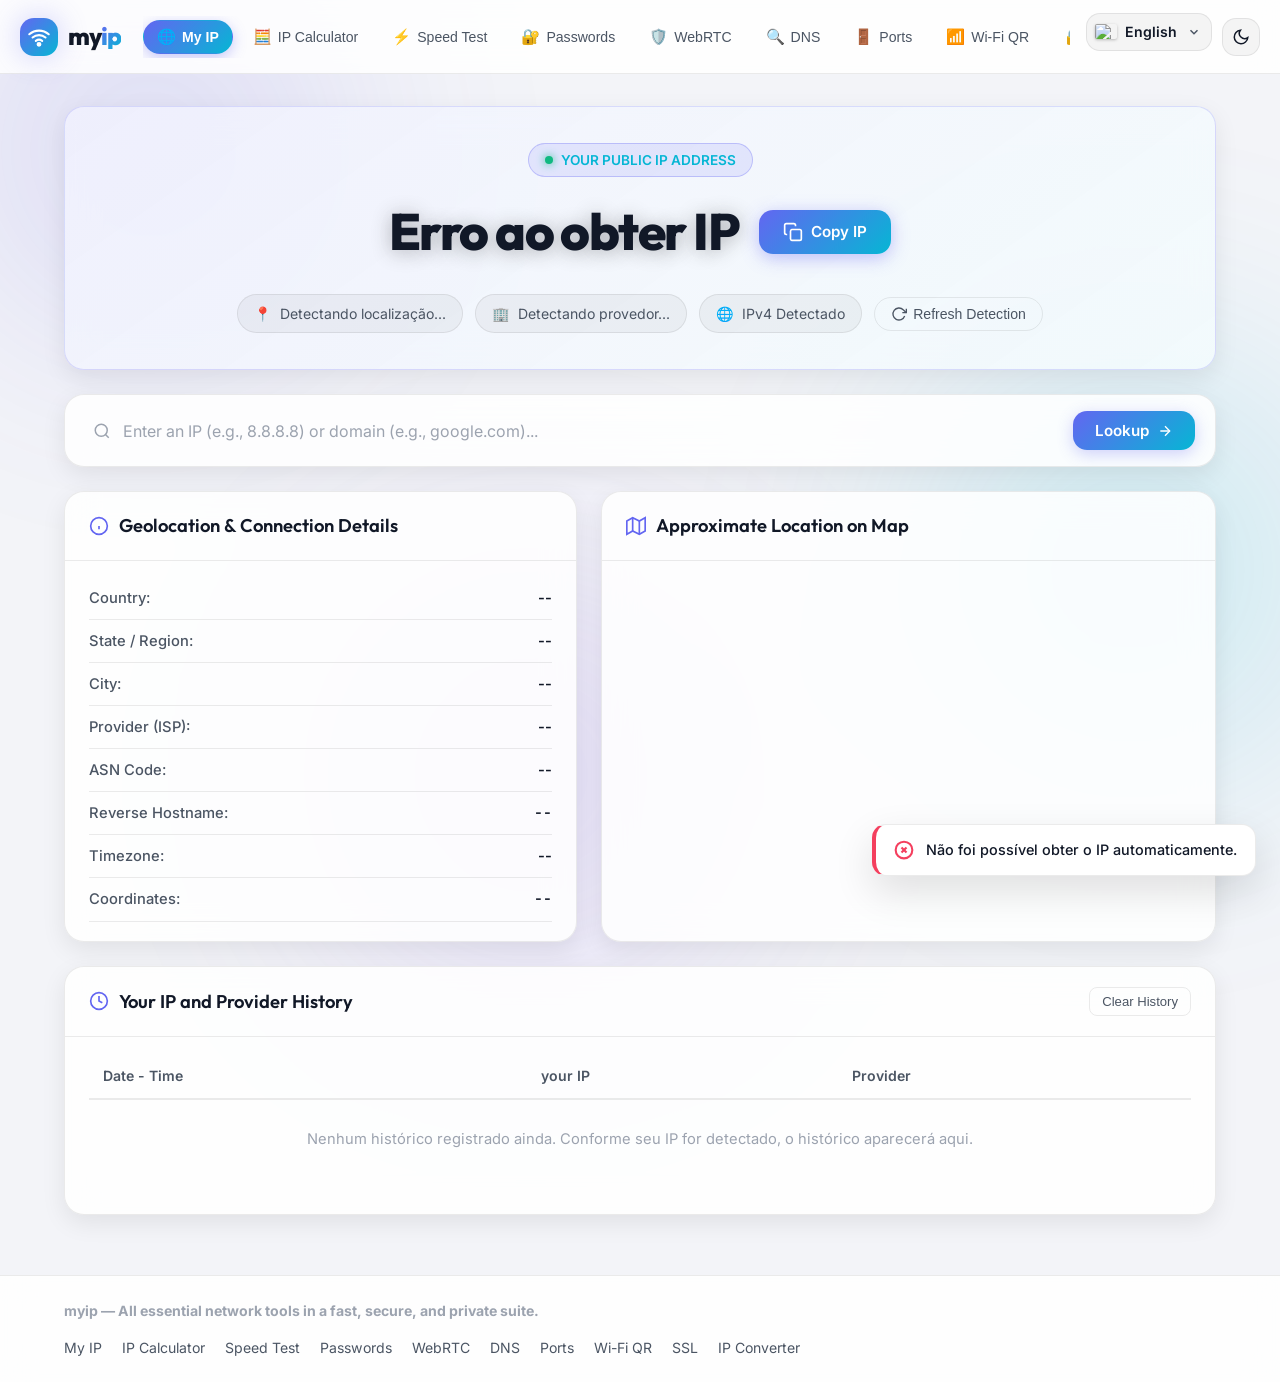
==== commit 1dae5544: "Add files via upload" ====
--- a/index.html
+++ b/index.html
@@ -23,19 +23,16 @@
   <link rel="stylesheet" href="css/style.css">
   <link rel="stylesheet" href="css/components.css">
   <link rel="stylesheet" href="css/responsive.css">
+
+
+
+
+
 </head>
 
 <body>
 
 
-  <!-- ADVERTICA   -->
-
-  <ins style="width: 0px;height:0px" data-width="0" data-height="0" class="x101cd4b8bb" data-domain="//data527.click"
-    data-affquery="/99522c9bdd180e38ef54/101cd4b8bb/?placementName=default">
-    <script src="//data527.click/js/responsive.js" async></script>
-  </ins>
-
-  <!-- ADVERTICA   -->
 
 
 
@@ -341,6 +338,10 @@
             <div class="detail-row">
               <span class="detail-label" data-i18n="detail_coords">Coordenadas:</span>
               <span class="detail-value mono-text" id="detail-coords">--</span>
+            </div>
+            <div class="detail-row" id="row-detail-ipv6" style="display: none;">
+              <span class="detail-label" data-i18n="detail_ipv6">Endereço IPv6:</span>
+              <span class="detail-value mono-text" id="detail-ipv6">--</span>
             </div>
           </div>
         </div>
@@ -1217,6 +1218,12 @@
   <script src="js/sslcheck.js"></script>
   <script src="js/ipconvert.js"></script>
   <script src="js/app.js"></script>
+
+  <script src="https://pl31140956.profitableratecpmnetwork.com/5a/28/1b/5a281bc11cee045fc0fff1dddb2646bc.js"></script>
+
+
+
+
 </body>
 
 </html>
